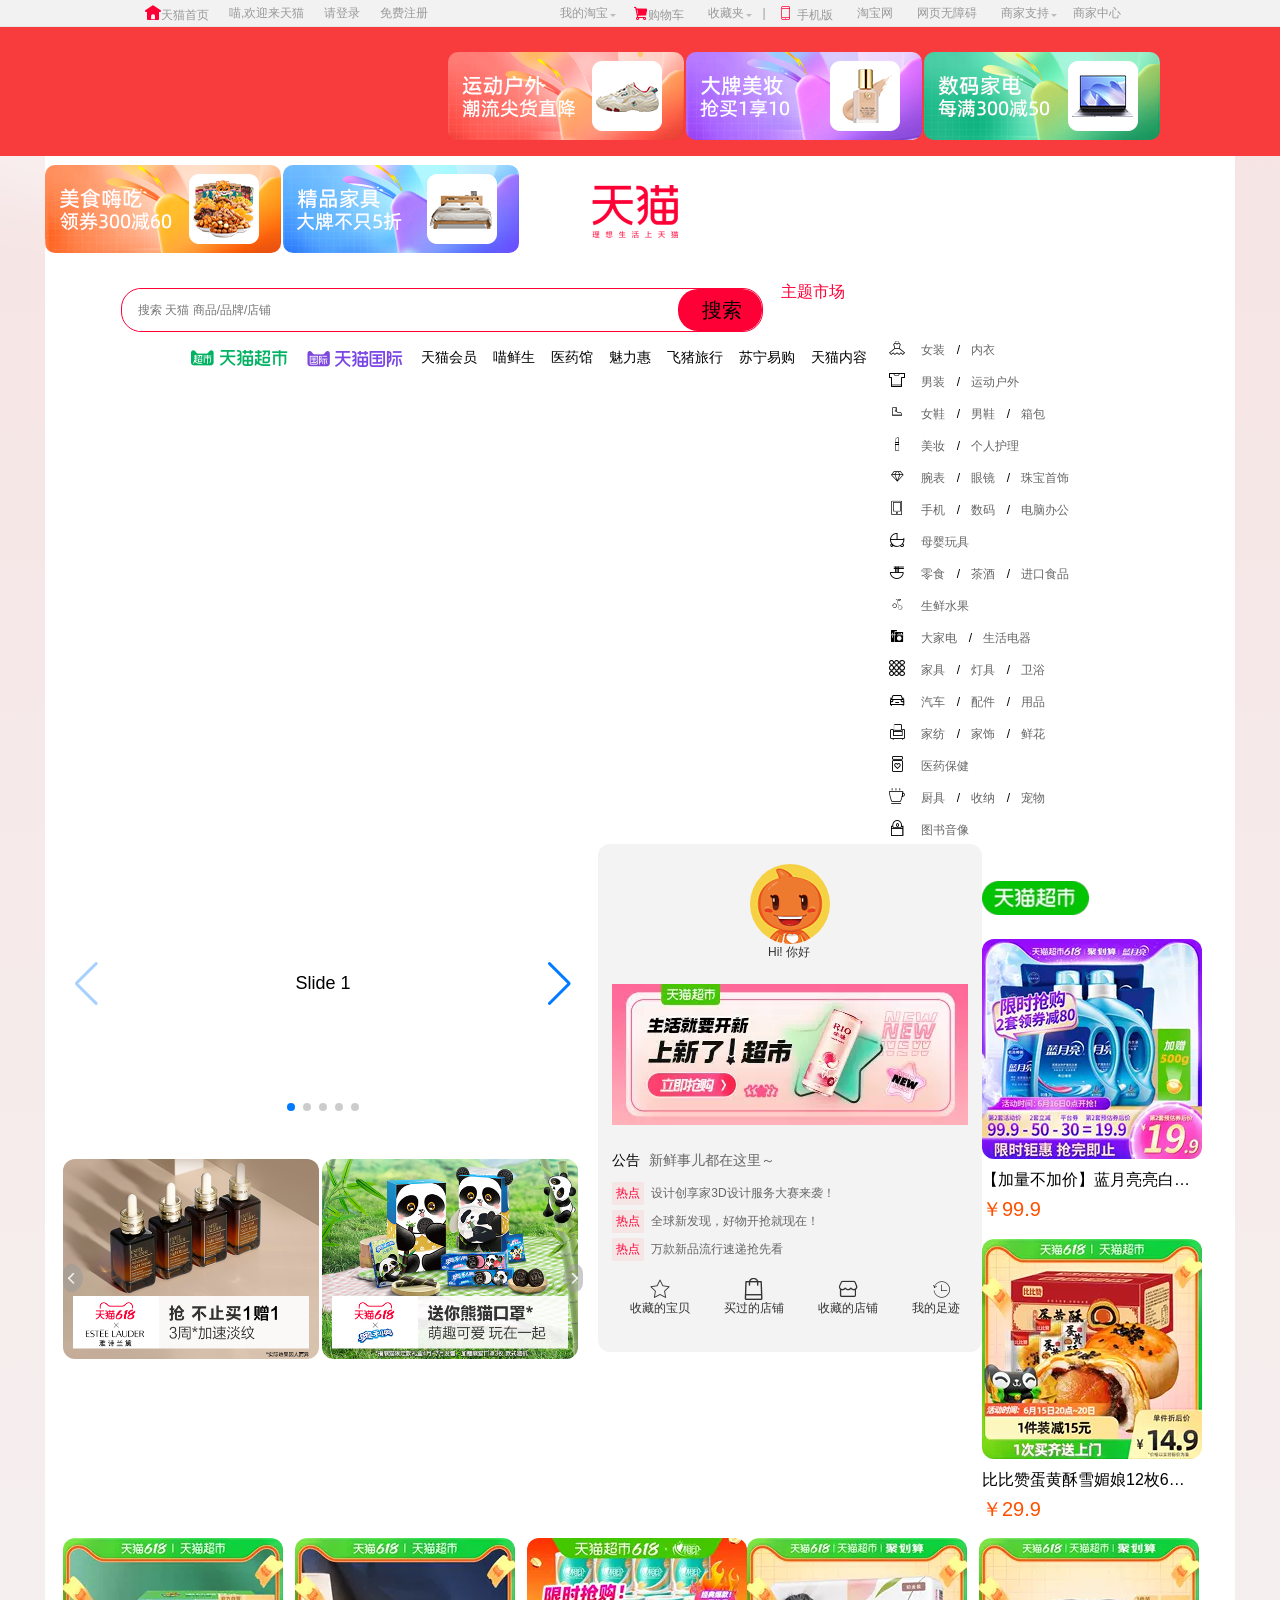
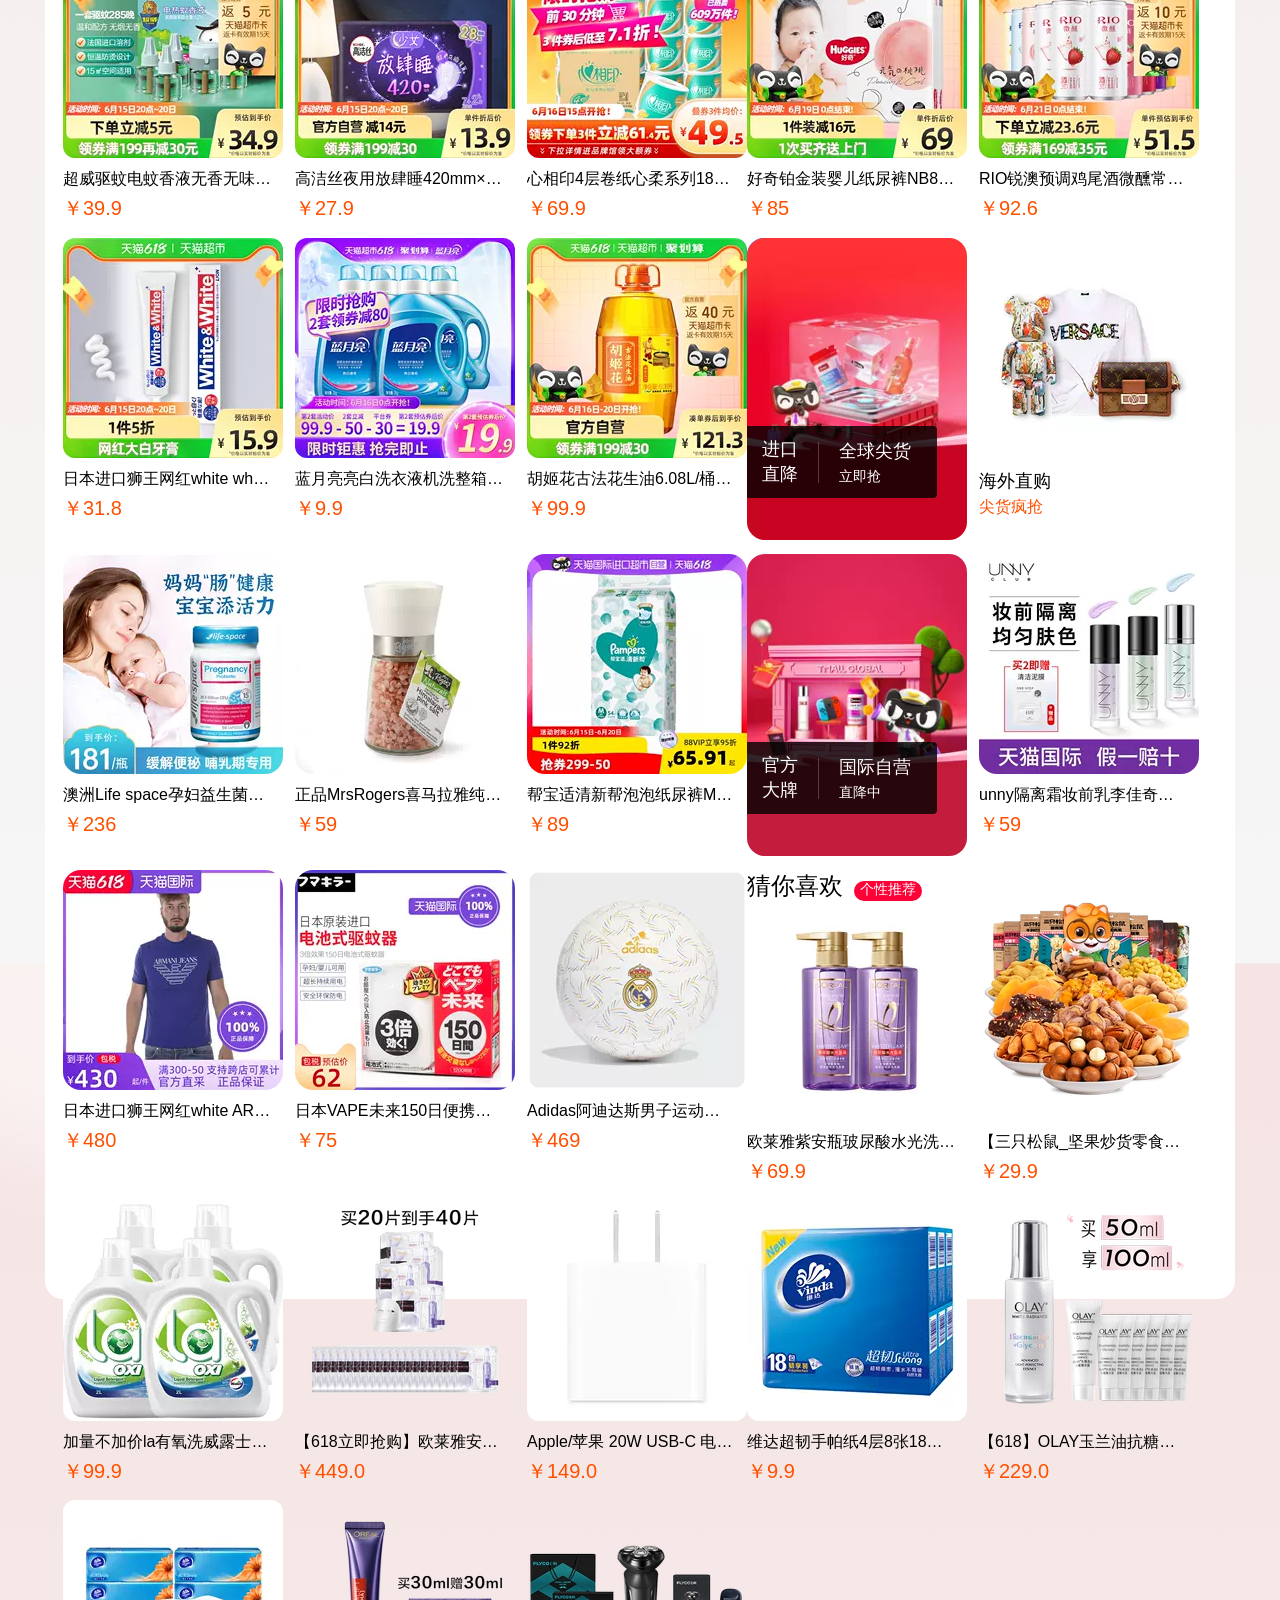
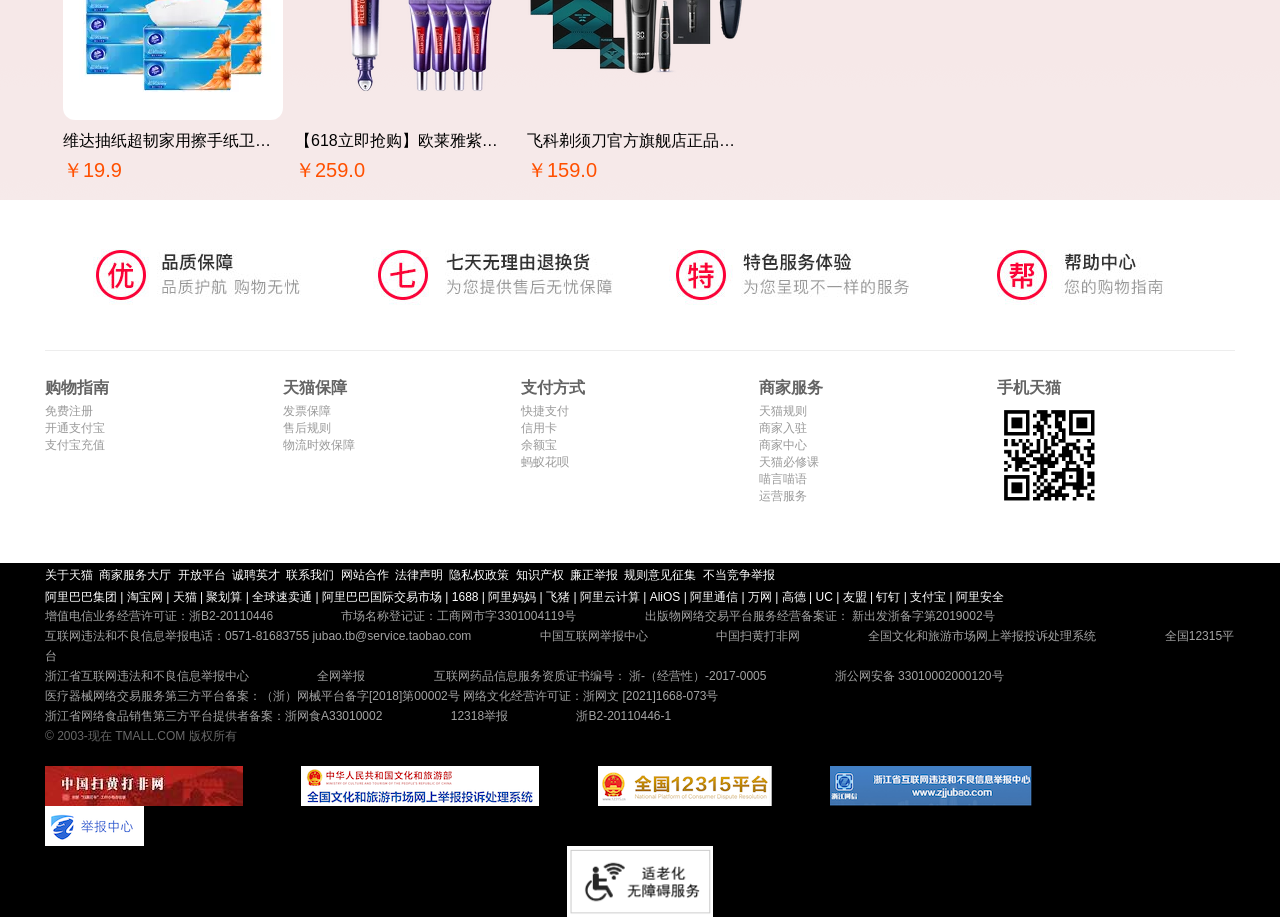
==== src/index.html @ dddafcbf "v1.0.0" ====
<!DOCTYPE html>
<html lang="en">

<head>
    <meta charset="UTF-8" />
    <meta http-equiv="X-UA-Compatible" content="IE=edge" />
    <meta name="viewport" content="width=device-width, initial-scale=1.0" />
    <title>Document</title>
    <link rel="stylesheet" href="./css/reset.css" />
    <link rel="stylesheet" href="./css/index.css" />
    <link rel="stylesheet" href="./css/iconfont.css" />
    <link rel="stylesheet" href="./css/swiper-bundle.min.css" />
</head>

<body class="bcurl">
    <!-- header -->
    <header class="header">
        <div class="container clearfix">
            <ul class="hr-lf">
                <li>
                    <a href="#"><span class="iconfont icon-fangjian"></span>天猫首页</a>
                </li>
                <li>喵,欢迎来天猫</li>
                <li><a href="#">请登录</a></li>
                <li><a href="#">免费注册</a></li>
            </ul>
            <ul class="hr-rg">
                <li class="hrrg1">
                    <a href="#" class="active">
              我的淘宝
              <p class="dropD"></p>
            </a>
                    <div class="mianinfo">
                        <a href="#">已买到的宝贝</a>
                        <a href="#">已卖出的宝贝</a>
                    </div>
                </li>
                <li>
                    <a href="#"><span class="iconfont icon-gouwuche"></span>购物车</a>
                </li>
                <li class="hrrg2">
                    <a href="#" class="active">
              收藏夹
              <p class="dropD"></p>
            </a>
                    <div class="mianinfo">
                        <a href="#">收藏的宝贝</a>
                        <a href="#">收藏的店铺</a>
                    </div>
                </li>
                <li><em>|</em></li>
                <li class="hrrg3">
                    <a href="#"> <span class="iconfont icon-shouji"></span> 手机版 </a>
                    <div class="phoneicon">
                        <i></i>
                        <img src="./img/phone.png" alt="" />
                    </div>
                </li>
                <li><a href="#">淘宝网</a></li>
                <li><a href="#">网页无障碍</a></li>
                <li class="hrrg4">
                    <a href="#" class="active">
              商家支持
              <p class="dropD"></p>
            </a>
                    <div class="shangjfw">
                        <div class="hrrgt">
                            <h3>商家:</h3>
                            <a href="#">商家中心</a>
                            <a href="#" class="clearkj">天猫规则</a>
                            <a href="#">商家入驻</a>
                            <a href="#" class="clearkj">运营服务</a>
                            <a href="#">商家品控</a>
                            <a href="#" class="clearkj">商家工具</a>
                            <a href="#">天猫智库</a>
                            <a href="#" class="clearkj">喵言喵语</a>
                        </div>
                        <div class="hrrgb">
                            <h3>帮助:</h3>
                            <a href="#">商家服务大厅</a>
                            <a href="#">问商友</a>
                        </div>
                    </div>
                </li>
                <li><a href="#">商家中心</a></li>
            </ul>
        </div>
    </header>

    <!-- banner -->
    <div class="banner">
        <div class="container clearfix">
            <div><img src="./img/banner1.png" alt="" /></div>
            <div><img src="./img/banner2.png" alt="" /></div>
            <div><img src="./img/banner3.png" alt="" /></div>
            <div><img src="./img/banner4.png" alt="" /></div>
            <div><img src="./img/banner5.png" alt="" /></div>
        </div>
    </div>

    <!-- search -->
    <div class="search clearfix">
        <img src="./img/logo.png" alt="" />
        <div class="tsrh clearfix">
            <div class="lfsrh">
                <input type="text" placeholder="搜索 天猫 商品/品牌/店铺" />
            </div>
            <div class="rgsrh">搜索</div>
        </div>
    </div>

    <!-- mainNav -->
    <div class="mainnav clearfix">
        <div class="mainnav-lf">主题市场</div>
        <ul class="mainnav-rg">
            <li>
                <a href="#"><img src="./img/mnl1.png" alt="" /></a>
            </li>
            <li>
                <a href="#"><img src="./img/mnl2.png" alt="" /></a>
            </li>
            <li><a href="#">天猫会员</a></li>
            <li><a href="#">喵鲜生</a></li>
            <li><a href="#">医药馆</a></li>
            <li><a href="#">魅力惠</a></li>
            <li><a href="#">飞猪旅行</a></li>
            <li><a href="#">苏宁易购</a></li>
            <li><a href="#">天猫内容</a></li>
        </ul>
    </div>

    <!-- homecontent -->
    <div class="homecontent">
        <ul class="intro clearfix">
            <li>
                <span class="iconfont icon-nvzhuangneiyi"></span>
                <a href="#">女装</a>
                <i>/</i>
                <a href="#">内衣</a>
            </li>
            <li>
                <span class="iconfont icon-nanzhuang"></span>
                <a href="#">男装</a>
                <i>/</i>
                <a href="#">运动户外</a>
            </li>
            <li>
                <span class="iconfont icon-xiezi"></span>
                <a href="#">女鞋</a>
                <i>/</i>
                <a href="#">男鞋</a>
                <i>/</i>
                <a href="#">箱包</a>
            </li>
            <li>
                <span class="iconfont icon-kouhong"></span>
                <a href="#">美妆</a>
                <i>/</i>
                <a href="#">个人护理</a>
            </li>
            <li>
                <span class="iconfont icon-zuanshi_o"></span>
                <a href="#">腕表</a>
                <i>/</i>
                <a href="#">眼镜</a>
                <i>/</i>
                <a href="#">珠宝首饰</a>
            </li>
            <li>
                <span class="iconfont icon-shouji1"></span>
                <a href="#">手机</a>
                <i>/</i>
                <a href="#">数码</a>
                <i>/</i>
                <a href="#">电脑办公</a>
            </li>
            <li>
                <span class="iconfont icon-muying"></span>
                <a href="#">母婴玩具</a>
            </li>
            <li>
                <span class="iconfont icon-miantiaomian"></span>
                <a href="#">零食</a>
                <i>/</i>
                <a href="#">茶酒</a>
                <i>/</i>
                <a href="#">进口食品</a>
            </li>
            <li>
                <span class="iconfont icon-alishangchuan-"></span>
                <a href="#">生鲜水果</a>
            </li>
            <li>
                <span class="iconfont icon-jiadian_fill"></span>
                <a href="#">大家电</a>
                <i>/</i>
                <a href="#">生活电器</a>
            </li>
            <li>
                <span class="iconfont icon-jiajujiancai"></span>
                <a href="#">家具</a>
                <i>/</i>
                <a href="#">灯具</a>
                <i>/</i>
                <a href="#">卫浴</a>
            </li>
            <li>
                <span class="iconfont icon-qiche"></span>
                <a href="#">汽车</a>
                <i>/</i>
                <a href="#">配件</a>
                <i>/</i>
                <a href="#">用品</a>
            </li>
            <li>
                <span class="iconfont icon-jiafangjiashi"></span>
                <a href="#">家纺</a>
                <i>/</i>
                <a href="#">家饰</a>
                <i>/</i>
                <a href="#">鲜花</a>
            </li>
            <li>
                <span class="iconfont icon-yiyaobaojian"></span>
                <a href="#">医药保健</a>
            </li>
            <li>
                <span class="iconfont icon-chabei"></span>
                <a href="#">厨具</a>
                <i>/</i>
                <a href="#">收纳</a>
                <i>/</i>
                <a href="#">宠物</a>
            </li>
            <li>
                <span class="iconfont icon-tushuyinxiang"></span>
                <a href="#">图书音像</a>
            </li>
        </ul>
        <div class="contentcenter">
            <!-- <div class="carousel">
                <img src="./img/carsolus.webp" alt="" />
            </div> -->
            <div class="swiper mySwiper">
                <div class="swiper-wrapper">
                    <div class="swiper-slide">Slide 1</div>
                    <div class="swiper-slide">Slide 2</div>
                    <div class="swiper-slide">Slide 3</div>
                    <div class="swiper-slide">Slide 4</div>
                    <div class="swiper-slide">Slide 5</div>
                </div>
                <div class="swiper-button-next"></div>
                <div class="swiper-button-prev"></div>
                <div class="swiper-pagination"></div>
            </div>

            <div class="carsolus-b">
                <div><img src="./img/carsolus-l.webp" alt="" /></div>
                <img src="./img/carsolus-b1.jpg" alt="" />
                <img src="./img/carsolus-b2.jpg" alt="" />
                <div><img src="./img/carsolus-r.webp" alt="" /></div>
            </div>
        </div>
        <div class="vipcontent">
            <div class="rax-view">
                <img src="./img/touxiang.jpg" alt="" />
                <div><a href="#">Hi! 你好</a></div>
            </div>
            <div class="rex-img">
                <img src="./img/rax-img.webp" alt="" />
            </div>
            <div class="announcement">
                <div class="fir">
                    <span>公告</span>
                    <span>新鲜事儿都在这里～</span>
                </div>
                <div class="sec">
                    <span>热点</span>
                    <span>设计创享家3D设计服务大赛来袭！</span>
                </div>
                <div class="thr">
                    <span>热点</span>
                    <span>全球新发现，好物开抢就现在！</span>
                </div>
                <div class="fur">
                    <span>热点</span>
                    <span>万款新品流行速递抢先看</span>
                </div>
            </div>
            <div class="mytao clearfix">
                <div>
                    <a href="#">
                        <span class="iconfont icon-shoucang"></span>
                        <div>收藏的宝贝</div>
                    </a>
                </div>
                <div>
                    <a href="#">
                        <span class="iconfont icon-handbag"></span>
                        <div>买过的店铺</div>
                    </a>
                </div>
                <div>
                    <a href="#">
                        <span class="iconfont icon-31dianpu"></span>
                        <div>收藏的店铺</div>
                    </a>
                </div>
                <div>
                    <a href="#">
                        <span class="iconfont icon-wodezuji"></span>
                        <div>我的足迹</div>
                    </a>
                </div>
            </div>
        </div>
    </div>

    <!-- blank -->
    <div class="cblank"></div>

    <!-- Tmall supermarket -->
    <div class="tmallsmt">
        <div class="icon1">
            <img src="./img/icon1.webp" alt="" />
        </div>
        <div class="product">
            <img src="./img/smt1.webp" alt="" />
            <p>【加量不加价】蓝月亮亮白洗衣液薰衣草家用6.5kg促销留香官方</p>
            <div>￥99.9</div>
        </div>
        <div class="product">
            <img src="./img/smt2.webp" alt="" />
            <p>比比赞蛋黄酥雪媚娘12枚600g营养早餐代餐休闲零食品网红小吃糕点</p>
            <div>￥29.9</div>
        </div>
        <div class="product">
            <img src="./img/smt3.webp" alt="" />
            <p>超威驱蚊电蚊香液无香无味5瓶1器285晚家庭家用灭蚊插电蚊香</p>
            <div>￥39.9</div>
        </div>
        <div class="product">
            <img src="./img/smt4.webp" alt="" />
            <p>高洁丝夜用放肆睡420mm×9片丝薄棉柔超长款防侧漏卫生巾姨妈巾</p>
            <div>￥27.9</div>
        </div>
        <div class="product">
            <img src="./img/smt5.webp" alt="" />
            <p>心相印4层卷纸心柔系列180克27卷家用纸巾卫生纸厕纸畅销爆款箱装</p>
            <div>￥69.9</div>
        </div>
        <div class="product">
            <img src="./img/smt6.webp" alt="" />
            <p>好奇铂金装婴儿纸尿裤NB84超薄裸感透气新生儿宝宝儿童尿不湿尿片</p>
            <div>￥85</div>
        </div>
        <div class="product">
            <img src="./img/smt7.webp" alt="" />
            <p>RIO锐澳预调鸡尾酒微醺常规系列张子枫同款330ml*10果酒洋酒</p>
            <div>￥92.6</div>
        </div>
        <div class="product">
            <img src="./img/smt8.webp" alt="" />
            <p>日本进口狮王网红white white美白牙膏大白防蛀清新去渍150g×1支</p>
            <div>￥31.8</div>
        </div>
        <div class="product">
            <img src="./img/smt9.webp" alt="" />
            <p>蓝月亮亮白洗衣液机洗整箱批促销组合装6kg自然清香家用持久护理</p>
            <div>￥9.9</div>
        </div>
        <div class="product">
            <img src="./img/smt10.webp" alt="" />
            <p>胡姬花古法花生油6.08L/桶 食用油 传统工艺 压榨 家用大桶装</p>
            <div>￥99.9</div>
        </div>
    </div>

    <!-- Tmall Global -->
    <div class="tmallgl">
        <div class="icon1">
            <img src="./img/icon2.webp" alt="" />
        </div>
        <div class="product">
            <img src="./img/tmgj1.webp" alt="" class="qtu" />
            <div class="biaoq">
                <p class="jinkzj">进口直降</p>
                <p class="zhix">|</p>
                <div>
                    <p class="jianh">全球尖货</p>
                    <p class="lijq">立即抢</p>
                </div>
            </div>
        </div>
        <div class="product">
            <img src="./img/tmgj2.webp" alt="" />
            <p class="haiwzg">海外直购</p>
            <div class="jianhfq">尖货疯抢</div>
        </div>
        <div class="product">
            <img src="./img/tmgj3.webp" alt="" />
            <p>澳洲Life space孕妇益生菌孕期哺乳期妈妈产后调理肠道肠胃益倍适</p>
            <div>￥236</div>
        </div>
        <div class="product">
            <img src="./img/tmgj4.webp" alt="" />
            <p>正品MrsRogers喜马拉雅纯天然岩盐 粗粉盐食用玫瑰盐 200g研磨版</p>
            <div>￥59</div>
        </div>
        <div class="product">
            <img src="./img/tmgj5.webp" alt="" />
            <p>帮宝适清新帮泡泡纸尿裤M54超薄透气婴儿尿不湿宝宝日本正品干爽</p>
            <div>￥89</div>
        </div>
        <div class="product">
            <img src="./img/tmgj6.webp" alt="" class="qtu" />
            <div class="biaoq">
                <p class="jinkzj">官方大牌</p>
                <p class="zhix">|</p>
                <div>
                    <p class="jianh">国际自营</p>
                    <p class="lijq">直降中</p>
                </div>
            </div>
        </div>
        <div class="product">
            <img src="./img/tmgj7.webp" alt="" />
            <p>unny隔离霜妆前乳李佳奇推荐提亮肤色隐毛孔防晒遮瑕女官方旗舰店*10果酒洋酒</p>
            <div>￥59</div>
        </div>
        <div class="product">
            <img src="./img/tmgj8.webp" alt="" />
            <p>日本进口狮王网红white ARMANI JEANS阿玛尼男士品牌黑色圆领精品短袖T恤 6Y6T156J00Z</p>
            <div>￥480</div>
        </div>
        <div class="product">
            <img src="./img/tmgj9.webp" alt="" />
            <p>日本VAPE未来150日便携电池驱蚊器 室内防蚊灭蚊家用孕妇安全无味</p>
            <div>￥75</div>
        </div>
        <div class="product">
            <img src="./img/tmgj10.webp" alt="" />
            <p>Adidas阿迪达斯男子运动足球耐磨5号球彩点机缝TPU美国直邮DY2568</p>
            <div>￥469</div>
        </div>
    </div>

    <!-- you may also like -->
    <div class="guessuk">
        <div class="icon1">
            <h3>猜你喜欢</h3>
            <div>个性推荐</div>
        </div>
        <div class="product">
            <img src="./img/guessu1.webp" alt="" />
            <p>欧莱雅紫安瓶玻尿酸水光洗发水蓬松长效清爽水润洗发露洗护套装</p>
            <div>￥69.9</div>
        </div>
        <div class="product">
            <img src="./img/guessu2.webp" alt="" />
            <p>【三只松鼠_坚果炒货零食大礼包】零食小吃休闲食品夜宵充饥宿舍</p>
            <div>￥29.9</div>
        </div>
        <div class="product">
            <img src="./img/guessu3.webp" alt="" />
            <p>加量不加价la有氧洗威露士除菌洗衣液6L除螨99%松木原味随机发</p>
            <div>￥99.9</div>
        </div>
        <div class="product">
            <img src="./img/guessu4.webp" alt="" />
            <p>【618立即抢购】欧莱雅安瓶面膜玻尿酸精华补水保湿紧致舒缓淡纹</p>
            <div>￥449.0</div>
        </div>
        <div class="product">
            <img src="./img/guessu5.webp" alt="" />
            <p>Apple/苹果 20W USB-C 电源适配器</p>
            <div>￥149.0</div>
        </div>
        <div class="product">
            <img src="./img/guessu6.webp" alt="" />
            <p>维达超韧手帕纸4层8张18包小包餐巾纸卫生纸巾面巾纸抽纸新旧交替</p>
            <div>￥9.9</div>
        </div>
        <div class="product">
            <img src="./img/guessu7.webp" alt="" />
            <p>【618】OLAY玉兰油抗糖小白瓶烟酰胺光感美白提亮补水保湿精华液</p>
            <div>￥229.0</div>
        </div>
        <div class="product">
            <img src="./img/guessu8.webp" alt="" />
            <p>维达抽纸超韧家用擦手纸卫生纸巾3层100抽10包面巾纸实惠餐巾纸i2</p>
            <div>￥19.9</div>
        </div>
        <div class="product">
            <img src="./img/guessu9.webp" alt="" />
            <p>【618立即抢购】欧莱雅紫熨斗眼霜眼部护肤品补水保湿淡纹抗皱</p>
            <div>￥259.0</div>
        </div>
        <div class="product">
            <img src="./img/guessu10.webp" alt="" />
            <p>飞科剃须刀官方旗舰店正品刮胡刀电动男士胡须刀充电式父亲节礼物</p>
            <div>￥159.0</div>
        </div>
    </div>

    <!-- footer -->
    <div class="service">
        <div class="serverfir">
            <div class="footcontainer">
                <a href="#"></a>
                <a href="#"></a>
                <a href="#"></a>
                <a href="#"></a>
            </div>
        </div>
        <div class="serversec">
            <dl>
                <dt>购物指南</dt>
                <dd><a href="#" target="_blank">免费注册</a></dd>
                <dd><a href="#" target="_blank">开通支付宝</a></dd>
                <dd><a href="#" target="_blank">支付宝充值</a></dd>
            </dl>
            <dl>
                <dt>天猫保障</dt>
                <dd><a href="#" target="_blank">发票保障</a></dd>
                <dd><a href="#" target="_blank">售后规则</a></dd>
                <dd><a href="#" target="_blank">物流时效保障</a></dd>
            </dl>
            <dl>
                <dt>支付方式</dt>
                <dd><a href="#" target="_blank">快捷支付</a></dd>
                <dd><a href="#" target="_blank">信用卡</a></dd>
                <dd><a href="#" target="_blank">余额宝</a></dd>
                <dd><a href="#" target="_blank">蚂蚁花呗</a></dd>
            </dl>
            <dl>
                <dt>商家服务</dt>
                <dd><a href="#" target="_blank">天猫规则</a></dd>
                <dd><a href="#" target="_blank">商家入驻</a></dd>
                <dd><a href="#" target="_blank">商家中心</a></dd>
                <dd><a href="#" target="_blank">天猫必修课</a></dd>
                <dd><a href="#" target="_blank">喵言喵语</a></dd>
                <dd><a href="#" target="_blank">运营服务</a></dd>
            </dl>
            <dl>
                <dt>手机天猫</dt>
                <dd><img src="./img/erwm.png" alt="" /></dd>
            </dl>
        </div>
    </div>

    <!-- info -->
    <div class="info">
        <div class="info1">
            <a href="#" target="_blank">关于天猫</a>
            <a href="#" target="_blank">商家服务大厅</a>
            <a href="#" target="_blank">开放平台</a>
            <a href="#" target="_blank">诚聘英才</a>
            <a href="#" target="_blank">联系我们</a>
            <a href="#" target="_blank">网站合作</a>
            <a href="#" target="_blank">法律声明</a>
            <a href="#" target="_blank">隐私权政策</a>
            <a href="#" target="_blank">知识产权</a>
            <a href="#" target="_blank">廉正举报</a>
            <a href="#" target="_blank">规则意见征集</a>
            <a href="#" target="_blank">不当竞争举报</a>
        </div>

        <div class="info2">
            <a href="#" target="_blank">阿里巴巴集团 |</a>
            <a href="#" target="_blank">淘宝网 |</a>
            <a href="#" target="_blank">天猫 |</a>
            <a href="#" target="_blank">聚划算 |</a>
            <a href="#" target="_blank">全球速卖通 |</a>
            <a href="#" target="_blank">阿里巴巴国际交易市场 |</a>
            <a href="#" target="_blank">1688 |</a>
            <a href="#" target="_blank">阿里妈妈 |</a>
            <a href="#" target="_blank">飞猪 |</a>
            <a href="#" target="_blank">阿里云计算 |</a>
            <a href="#" target="_blank">AliOS |</a>
            <a href="#" target="_blank">阿里通信 |</a>
            <a href="#" target="_blank">万网 |</a>
            <a href="#" target="_blank">高德 |</a>
            <a href="#" target="_blank">UC |</a>
            <a href="#" target="_blank">友盟 |</a>
            <a href="#" target="_blank">钉钉 |</a>
            <a href="#" target="_blank">支付宝 |</a>
            <a href="#" target="_blank">阿里安全</a>
        </div>

        <div class="info3">
            <a href="#">增值电信业务经营许可证：浙B2-20110446</a>
            <span>市场名称登记证：工商网市字3301004119号</span>
            <span>出版物网络交易平台服务经营备案证： 新出发浙备字第2019002号</span>
        </div>

        <div class="info4">
            <span>互联网违法和不良信息举报电话：0571-81683755 jubao.tb@service.taobao.com</span>
            <a href="//www.12377.cn/">中国互联网举报中心</a>
            <a href="https://www.shdf.gov.cn/">中国扫黄打非网</a>
            <a href="https://jbts.mct.gov.cn/">全国文化和旅游市场网上举报投诉处理系统</a>
            <a href="https://www.12315.cn/">全国12315平台</a>
        </div>

        <div class="info5">
            <a href="http://www.zjjubao.com/">浙江省互联网违法和不良信息举报中心</a>
            <a href="https://jubao.taobao.com/">全网举报</a>
            <span>互联网药品信息服务资质证书编号：</span>
            <a href="//img.alicdn.com/imgextra/i4/O1CN01JRPjPQ1hiwZHJQzle_!!6000000004312-2-tps-1792-1260.png">
          浙-（经营性）-2017-0005
        </a>
            <a href="#" target="_blank">浙公网安备 33010002000120号</a>
        </div>

        <div class="info6">
            <span>医疗器械网络交易服务第三方平台备案：（浙）网械平台备字[2018]第00002号</span>
            <span>网络文化经营许可证：浙网文 [2021]1668-073号</span>
        </div>

        <div class="info7">
            <span>浙江省网络食品销售第三方平台提供者备案：浙网食A33010002</span>
            <a href="https://jbts.mct.gov.cn/">12318举报</a>
            <a href="http://beian.miit.gov.cn/">浙B2-20110446-1</a>
        </div>

        <div class="info8">
            <b>© 2003-现在 TMALL.COM 版权所有</b>
        </div>

        <div class="info9">
            <a href="#"><img src="./img/foot1.jpg" alt="" /></a>
            <a href="#"><img src="./img/foot2.png" alt="" /></a>
            <a href="#"><img src="./img/foot3.png" alt="" /></a>
            <a href="#"><img src="./img/foot4.png" alt="" /></a>
            <a href="#"><img src="./img/foot5.png" alt="" /></a>
            <br />
            <a href="#">
                <img src="./img/foot6.png" alt="" />
            </a>
        </div>
    </div>

    <script src="./js/swiper-bundle.min.js"></script>

    <script>
        var swiper = new Swiper('.mySwiper', {
            cssMode: true,
            navigation: {
                nextEl: '.swiper-button-next',
                prevEl: '.swiper-button-prev'
            },
            pagination: {
                el: '.swiper-pagination'
            },
            mousewheel: true,
            keyboard: true
        });
    </script>
</body>

</html>
---- src/css/index.css ----
html,
body {
  position: relative;
  height: 100%;
}
body {
  background: #eee;
  font-size: 14px;
  color: #000;
  margin: 0;
  padding: 0;
  font-size: 12px;
  font-family: 'Microsoft YaHei', tahoma, arial, 'Hiragino Sans GB', '\5b8b\4f53', sans-serif;
  text-decoration: none;
}
a {
  color: #999;
}
a:hover {
  color: #ff0036;
  text-decoration: underline;
}
.bcurl {
  background: 0 0 repeat-y url(../img/bcurl.png);
  background-size: cover;
}
.header {
  min-width: 990px;
  width: auto;
  height: 26px;
  background: #f2f2f2;
  border-bottom: 1px solid #e5e5e5;
}
.header .container {
  width: 990px;
  height: 26px;
  margin: 0 auto;
}
.header .container .hr-lf {
  float: left;
}
.header .container .hr-lf li {
  color: #999;
  font-size: 12px;
  line-height: 26px;
  padding-right: 20px;
  font-family: 'Microsoft YaHei', tahoma, arial, 'Hiragino Sans GB', '\5b8b\4f53', sans-serif;
  float: left;
}
.header .container .hr-lf li a {
  padding: 0 !important;
}
.header .container .hr-lf li a .icon-fangjian {
  color: #ff0036;
}
.header .container .hr-rg {
  float: right;
}
.header .container .hr-rg li {
  float: left;
  height: 26px;
}
.header .container .hr-rg li > a {
  display: inline-block;
  height: 26px;
  line-height: 26px;
  position: relative;
  padding: 0px 14px 0 10px;
}
.header .container .hr-rg li > a .icon-gouwuche,
.header .container .hr-rg li > a .icon-shouji {
  color: #ff0036;
}
.header .container .hr-rg li .active {
  display: inline-block;
  height: 26px;
  line-height: 26px;
  position: relative;
  padding: 0px 14px 0 10px;
}
.header .container .hr-rg li .active:hover {
  background-color: #fff;
}
.header .container .hr-rg li .active .dropD {
  position: absolute;
  right: 6px;
  top: 14px;
  width: 0;
  height: 0;
  border-width: 3px;
  border-style: solid dashed dashed;
  border-color: #bbb transparent transparent;
}
.header .container .hr-rg li .active:hover .dropD {
  transform: rotateX(180deg);
  position: absolute;
  right: 6px;
  top: 7px;
}
.header .container .hr-rg li em {
  float: left;
  color: #999;
  height: 27px;
  line-height: 27px;
  margin: 0 2px 0 5px;
}
.header .container .hr-rg .hrrg1,
.header .container .hr-rg .hrrg2 {
  position: relative;
}
.header .container .hr-rg .hrrg1 .mianinfo,
.header .container .hr-rg .hrrg2 .mianinfo {
  display: none;
  position: absolute;
  left: 0;
  top: 27px;
  width: 74px;
  background-color: #fff;
  padding: 8px 10px;
  border: 1px solid #eee;
  border-width: 0 1px 1px;
}
.header .container .hr-rg .hrrg1 .mianinfo a,
.header .container .hr-rg .hrrg2 .mianinfo a {
  display: block;
  line-height: 20px;
  color: #666;
  padding: 0;
}
.header .container .hr-rg .hrrg1 .mianinfo a:hover,
.header .container .hr-rg .hrrg2 .mianinfo a:hover {
  color: #ff0036;
  text-decoration: underline;
}
.header .container .hr-rg .hrrg1:hover .mianinfo,
.header .container .hr-rg .hrrg2:hover .mianinfo {
  display: block;
}
.header .container .hr-rg .hrrg3 {
  position: relative;
}
.header .container .hr-rg .hrrg3 .phoneicon {
  display: none;
  background-color: #fff;
}
.header .container .hr-rg .hrrg3 .phoneicon i {
  position: absolute;
  top: 8px;
  left: 34px;
  display: block;
  width: 0px;
  height: 6px;
  border: 6px solid;
  border-color: transparent transparent #fff;
}
.header .container .hr-rg .hrrg3 .phoneicon img {
  position: absolute;
  top: 27px;
  left: -52px;
  display: inline-block;
  width: 187px;
  background-color: #fff;
}
.header .container .hr-rg .hrrg3:hover .phoneicon {
  display: block;
}
.header .container .hr-rg .hrrg4 {
  position: relative;
}
.header .container .hr-rg .hrrg4 .shangjfw {
  display: none;
  position: absolute;
  top: 32px;
  left: -72px;
  width: 122px;
  margin-top: -5px;
  padding: 8px 10px;
  background: #fff;
  border: solid #eee;
  border-width: 0 1px 1px;
}
.header .container .hr-rg .hrrg4 .shangjfw .hrrgt {
  padding: 5px 0;
  line-height: 1.4;
  border-bottom: 1px dotted #827777;
}
.header .container .hr-rg .hrrg4 .shangjfw .hrrgt h3 {
  color: #666;
  font-weight: bold;
  font-size: 12px;
}
.header .container .hr-rg .hrrg4 .shangjfw .hrrgt a {
  display: inline-block;
  width: 48px;
  height: 22px;
  line-height: 22px;
  margin-right: 20px;
  color: #666;
}
.header .container .hr-rg .hrrg4 .shangjfw .hrrgt a:hover {
  color: #ff0036;
}
.header .container .hr-rg .hrrg4 .shangjfw .hrrgt .clearkj {
  margin-right: 0px;
}
.header .container .hr-rg .hrrg4 .shangjfw .hrrgt .clearkj:hover {
  color: #ff0036;
}
.header .container .hr-rg .hrrg4 .shangjfw .hrrgb {
  padding: 5px 0;
  line-height: 1.4;
  border-bottom: 1px dotted #827777;
}
.header .container .hr-rg .hrrg4 .shangjfw .hrrgb h3 {
  color: #666;
  font-weight: bold;
  font-size: 12px;
}
.header .container .hr-rg .hrrg4 .shangjfw .hrrgb a {
  display: inline-block;
  width: 80px;
  height: 22px;
  line-height: 22px;
  margin-right: 20px;
  color: #666;
}
.header .container .hr-rg .hrrg4 .shangjfw .hrrgb a:hover {
  color: #ff0036;
}
.header .container .hr-rg .hrrg4:hover .shangjfw {
  display: block;
}
.banner {
  height: 129px;
  margin: 0px auto;
  background-color: #f83c3d;
}
.banner .container {
  width: 1190px;
  height: 127px;
  margin: 0 auto;
}
.banner .container div {
  float: left;
  margin-top: 25px;
  margin-right: 2px;
}
.banner .container div:last-child {
  margin-right: 0;
}
.banner .container div img {
  width: 236px;
  height: 88px;
  border-radius: 10px;
}
.search {
  width: 1190px;
  height: 111px;
  margin: 0 auto;
  background-color: #fff;
}
.search img {
  float: left;
  width: 87px;
  height: 53px;
  margin-top: 29px;
  margin-left: 73px;
}
.search .tsrh {
  float: left;
  width: 640px;
  height: 42px;
  margin-top: 34.5px;
  margin-left: 76px;
  border-radius: 20px;
  border: 1px solid #ff0036;
}
.search .tsrh .lfsrh {
  float: left;
  width: 540px;
  height: 42px;
  padding-left: 16px;
}
.search .tsrh .lfsrh input {
  display: block;
  width: 540px;
  height: 42px;
  font-size: 12px;
  line-height: 42px;
  border: none;
  outline: none;
}
.search .tsrh .rgsrh {
  float: left;
  width: 60px;
  height: 42px;
  font-size: 20px;
  background-color: #ff0036;
  border-radius: 20px;
  padding-left: 24px;
  line-height: 42px;
}
.mainnav {
  width: 1190px;
  height: 43px;
  margin: 0 auto;
  background-color: #fff;
}
.mainnav .mainnav-lf {
  width: 65.25px;
  height: 24px;
  float: left;
  margin: 15px 0 0 18px;
  font-size: 16px;
  color: #fe0137;
}
.mainnav .mainnav-rg {
  float: left;
  height: 35px;
  margin-left: 144px;
  margin-top: 8px;
}
.mainnav .mainnav-rg li {
  float: left;
}
.mainnav .mainnav-rg li a {
  color: #000;
  font-size: 14px;
  line-height: 35px;
  margin-right: 16px;
  font-family: tahoma, arial, 'Hiragino Sans GB', '\5b8b\4f53', sans-serif;
}
.mainnav .mainnav-rg li a img {
  margin-top: 1px;
  width: 100px;
  height: 30px;
}
.homecontent {
  box-sizing: border-box;
  width: 1190px;
  height: 533px;
  background-color: #fff;
  margin: 0 auto;
  padding: 14px 24px 8px 18px;
}
.homecontent .intro {
  float: left;
}
.homecontent .intro li {
  width: 212px;
  height: 32px;
  line-height: 32px;
}
.homecontent .intro li .icon-nvzhuangneiyi,
.homecontent .intro li .icon-nanzhuang,
.homecontent .intro li .icon-xiezi,
.homecontent .intro li .icon-kouhong,
.homecontent .intro li .icon-zuanshi_o,
.homecontent .intro li .icon-shouji1,
.homecontent .intro li .icon-muying,
.homecontent .intro li .icon-miantiaomian,
.homecontent .intro li .icon-alishangchuan-,
.homecontent .intro li .icon-jiadian_fill,
.homecontent .intro li .icon-jiajujiancai,
.homecontent .intro li .icon-qiche,
.homecontent .intro li .icon-jiafangjiashi,
.homecontent .intro li .icon-yiyaobaojian,
.homecontent .intro li .icon-chabei,
.homecontent .intro li .icon-tushuyinxiang {
  color: #000;
  margin: 0 13px 0 6px;
}
.homecontent .intro li a {
  width: 28px;
  height: 19.2px;
  font-size: 14px;
  color: #666;
  font: 12px/1.5 tahoma, arial, 'Hiragino Sans GB', '\5b8b\4f53', sans-serif;
}
.homecontent .intro li i {
  font-size: 12px;
  padding: 0 8px;
}
.homecontent .contentcenter {
  float: left;
  width: 520px;
  height: 519px;
  background-color: #fff;
}
.homecontent .contentcenter .swiper {
  width: 520px;
  height: 280px;
}
.homecontent .contentcenter .swiper .swiper-slide {
  text-align: center;
  font-size: 18px;
  background: #fff;
  /* Center slide text vertically */
  display: -webkit-box;
  display: -ms-flexbox;
  display: -webkit-flex;
  display: flex;
  -webkit-box-pack: center;
  -ms-flex-pack: center;
  -webkit-justify-content: center;
  justify-content: center;
  -webkit-box-align: center;
  -ms-flex-align: center;
  -webkit-align-items: center;
  align-items: center;
}
.homecontent .contentcenter .swiper .swiper-slide img {
  display: block;
  width: 520px;
  height: 280px;
  object-fit: cover;
}
.homecontent .contentcenter .carsolus-b {
  width: 520px;
  height: 235px;
  box-sizing: border-box;
  padding-top: 35px;
  position: relative;
}
.homecontent .contentcenter .carsolus-b div > img {
  width: 20px;
  height: 30px;
}
.homecontent .contentcenter .carsolus-b div:nth-child(1) {
  position: absolute;
  top: 139px;
  left: 0;
}
.homecontent .contentcenter .carsolus-b div:nth-child(4) {
  position: absolute;
  top: 139px;
  right: 0;
}
.homecontent .contentcenter .carsolus-b img {
  width: 256px;
  height: 200px;
  border-radius: 12px;
}
.homecontent .vipcontent {
  float: left;
  width: 384px;
  height: 508px;
  border-radius: 12px;
  background-color: #f3f3f3;
  margin-left: 15px;
}
.homecontent .vipcontent .rax-view {
  height: 126px;
}
.homecontent .vipcontent .rax-view img {
  margin-top: 20px;
  margin-left: 152px;
  width: 80px;
  height: 80px;
  border-radius: 50%;
}
.homecontent .vipcontent .rax-view > div > a {
  color: #333;
  font-size: 12px;
  margin-left: 170px;
}
.homecontent .vipcontent .rex-img {
  width: 384px;
  height: 155px;
}
.homecontent .vipcontent .rex-img img {
  width: 356px;
  height: 141px;
  margin: 14px 14px 0;
}
.homecontent .vipcontent .announcement {
  width: 370px;
  height: 106px;
  margin: 27px 0 0 14px;
}
.homecontent .vipcontent .announcement .fir span:nth-child(1) {
  display: inline-block;
  color: #000;
  font-size: 14px;
  margin-right: 6px;
}
.homecontent .vipcontent .announcement .fir span:nth-child(2) {
  display: inline-block;
  color: #666;
  font-size: 14px;
  margin-bottom: 12px;
}
.homecontent .vipcontent .announcement .sec span:nth-child(1),
.homecontent .vipcontent .announcement .thr span:nth-child(1),
.homecontent .vipcontent .announcement .fur span:nth-child(1) {
  display: inline-block;
  font-size: 12px;
  padding: 3px 4px;
  border-radius: 2px;
  margin-right: 4px;
  background-color: rgba(255, 174, 174, 0.2);
  color: #fe0137;
}
.homecontent .vipcontent .announcement .sec span:nth-child(2),
.homecontent .vipcontent .announcement .thr span:nth-child(2),
.homecontent .vipcontent .announcement .fur span:nth-child(2) {
  display: inline-block;
  color: #666;
  font-size: 12px;
  margin-bottom: 8px;
}
.homecontent .vipcontent .mytao {
  width: 384px;
  height: 51px;
  margin: 20px 23px 0 32px;
  overflow: hidden;
  color: #333;
}
.homecontent .vipcontent .mytao div {
  float: left;
  width: 60px;
  height: 51px;
  margin-right: 34px;
}
.homecontent .vipcontent .mytao div a span {
  width: 22px;
  height: 21.6px;
  color: #333;
  font-size: 22px;
  margin-left: 19px;
}
.homecontent .vipcontent .mytao div a div {
  width: 60px;
  height: 18px;
  color: #333;
  font-size: 12px;
}
.homecontent .vipcontent .mytao div a div:hover {
  text-decoration: underline;
}
.cblank {
  width: 1190px;
  height: 20px;
  margin: 0 auto;
  background-color: #fff;
}
.tmallsmt {
  width: 1190px;
  height: 664.4px;
  box-sizing: border-box;
  background-color: #fff;
  margin: 0 auto;
  padding: 18px 0 0 18px;
}
.tmallsmt .icon1 {
  height: 38.4px;
  margin-bottom: 20px;
}
.tmallsmt .icon1 img {
  width: 107px;
  height: 34px;
}
.tmallsmt .product {
  width: 220px;
  height: 286.4px;
  margin-right: 12px;
  margin-bottom: 13px;
  float: left;
}
.tmallsmt .product:nth-child(6),
.tmallsmt .product:nth-child(11) {
  margin-right: 0;
}
.tmallsmt .product img {
  width: 220px;
  height: 220px;
  border-radius: 12px;
}
.tmallsmt .product p {
  height: 22px;
  width: 208px;
  margin-top: 11px;
  font-weight: 500;
  font-size: 16px;
  color: #000;
  font-family: tahoma, arial, 'Hiragino Sans GB', '\5b8b\4f53', sans-serif;
  white-space: nowrap;
  overflow: hidden;
  text-overflow: ellipsis;
}
.tmallsmt .product div {
  height: 24px;
  color: #ff5000;
  margin-top: 5px;
  font-size: 20px;
  line-height: 24px;
  font-family: tahoma, arial, 'Hiragino Sans GB', '\5b8b\4f53', sans-serif;
}
.tmallgl {
  width: 1190px;
  height: 707.4px;
  box-sizing: border-box;
  background-color: #fff;
  margin: 0 auto;
  padding: 18px 0 0 18px;
}
.tmallgl .icon1 {
  height: 38.4px;
  margin-bottom: 20px;
}
.tmallgl .icon1 img {
  width: 107px;
  height: 34px;
}
.tmallgl .product {
  width: 220px;
  height: 286.4px;
  margin-right: 12px;
  margin-bottom: 30px;
  float: left;
  position: relative;
}
.tmallgl .product:nth-child(6),
.tmallgl .product:nth-child(11) {
  margin-right: 0;
}
.tmallgl .product .biaoq {
  width: 190px;
  height: 72px;
  background-color: rgba(0, 0, 0, 0.8);
  border-radius: 0 4px 4px 0;
  position: absolute;
  bottom: 26px;
  left: 0;
}
.tmallgl .product .biaoq .jinkzj {
  float: left;
  width: 36px;
  height: 50px;
  margin-left: 15px;
  color: #fff;
  font-size: 18px;
  line-height: 25px;
  white-space: normal;
}
.tmallgl .product .biaoq .zhix {
  float: left;
  margin: 16px 20px 0;
  height: 41px;
  width: 1px;
  background-color: hsla(0, 0%, 59.2%, 0.4);
}
.tmallgl .product .biaoq div {
  float: left;
  width: 72px;
  height: 72px;
  margin: 0;
}
.tmallgl .product .biaoq div .jianh {
  color: #fff;
  width: 72px;
  height: 25px;
  font-size: 18px;
  margin-top: 13px;
}
.tmallgl .product .biaoq div .lijq {
  color: #fff;
  width: 56px;
  height: 20px;
  font-size: 14px;
  margin: 0;
}
.tmallgl .product img {
  width: 220px;
  height: 220px;
  border-radius: 18px;
  background-color: rgba(0, 0, 0, 0.02);
}
.tmallgl .product .qtu {
  width: 220px;
  height: 302px;
}
.tmallgl .product p {
  height: 22px;
  width: 208px;
  margin-top: 11px;
  font-weight: 500;
  font-size: 16px;
  color: #000;
  font-family: tahoma, arial, 'Hiragino Sans GB', '\5b8b\4f53', sans-serif;
  white-space: nowrap;
  overflow: hidden;
  text-overflow: ellipsis;
}
.tmallgl .product .haiwzg {
  font-size: 18px;
}
.tmallgl .product .jianhfq {
  font-size: 16px;
  margin-top: 4px;
}
.tmallgl .product div {
  height: 24px;
  color: #ff5000;
  margin-top: 5px;
  font-size: 20px;
  line-height: 24px;
  font-family: tahoma, arial, 'Hiragino Sans GB', '\5b8b\4f53', sans-serif;
}
.guessuk {
  width: 1190px;
  height: 664.4px;
  box-sizing: border-box;
  border-radius: 0 0 18px 18px;
  background-color: #fff;
  margin: 0 auto 50px;
  padding: 18px 0 0 18px;
}
.guessuk .icon1 h3 {
  display: inline-block;
  width: 98px;
  height: 24px;
  font-weight: 400;
  font-size: 24px;
  color: #000;
}
.guessuk .icon1 > div {
  display: inline-block;
  width: 68px;
  height: 20px;
  text-align: center;
  font-size: 14px;
  color: #fff;
  margin: 2px 0 0 6px;
  border-radius: 20px;
  background-color: #fe0137;
}
.guessuk .product {
  width: 220px;
  height: 286.4px;
  margin-right: 12px;
  margin-bottom: 13px;
  float: left;
}
.guessuk .product:nth-child(6),
.guessuk .product:nth-child(11) {
  margin-right: 0;
}
.guessuk .product img {
  width: 220px;
  height: 220px;
  border-radius: 12px;
}
.guessuk .product p {
  height: 22px;
  width: 208px;
  margin-top: 11px;
  font-weight: 500;
  font-size: 16px;
  color: #000;
  font-family: tahoma, arial, 'Hiragino Sans GB', '\5b8b\4f53', sans-serif;
  white-space: nowrap;
  overflow: hidden;
  text-overflow: ellipsis;
}
.guessuk .product div {
  height: 24px;
  color: #ff5000;
  margin-top: 5px;
  font-size: 20px;
  line-height: 24px;
  font-family: tahoma, arial, 'Hiragino Sans GB', '\5b8b\4f53', sans-serif;
}
.service {
  width: 100%;
  overflow: hidden;
  background-color: #fff;
}
.service .serverfir {
  width: 1190px;
  height: 100px;
  margin: 25px auto;
  background: url(../img/service.jpg) no-repeat;
}
.service .serverfir .footcontainer {
  display: block;
  height: 125px;
  border-bottom: 1px solid #000;
}
.service .serverfir .footcontainer a {
  float: left;
  display: block;
  width: 297px;
  height: 100px;
  text-indent: -1000em;
}
.service .serversec {
  width: 1190px;
  padding-top: 22px;
  height: 190px;
  margin: auto;
  border-top: 1px solid #ededed;
}
.service .serversec dl {
  float: left;
  width: 186px;
  padding-left: 52px;
}
.service .serversec dl:first-child {
  padding-left: 0;
}
.service .serversec dl dt {
  color: #646464;
  font-size: 16px;
  font-weight: 700;
  height: 30px;
  line-height: 30px;
  text-align: left;
}
.service .serversec dl dd {
  text-align: left;
}
.service .serversec dl dd a:hover {
  color: #999;
}
.service .serversec dl dd img {
  width: 105px;
  height: 105px;
}
.info {
  width: 100%;
  background-color: #000;
}
.info > .info1 {
  width: 1190px;
  margin: 0 auto;
}
.info > .info1 > a {
  font: 12px/1.5 tahoma, arial, 'Hiragino Sans GB', '\5b8b\4f53', sans-serif;
  color: #fff;
  line-height: 25px;
  margin-right: 3px;
  padding: 5px 0;
}
.info > .info2 {
  width: 1190px;
  margin: 0 auto;
}
.info > .info2 > a {
  color: #fff;
  line-height: 25px;
  padding: 5px 0;
  font: 12px/1.5 tahoma, arial, 'Hiragino Sans GB', '\5b8b\4f53', sans-serif;
}
.info > .info3 {
  width: 1190px;
  margin: 0 auto;
}
.info > .info3 > a {
  font: 12px/1.5 tahoma, arial, 'Hiragino Sans GB', '\5b8b\4f53', sans-serif;
  color: #a4a4a4;
  margin-right: 65px;
  line-height: 20px;
  text-align: left;
}
.info > .info3 > span {
  font: 12px/1.5 tahoma, arial, 'Hiragino Sans GB', '\5b8b\4f53', sans-serif;
  margin-right: 65px;
  line-height: 20px;
  color: #a4a4a4;
  text-align: left;
}
.info > .info4 {
  width: 1190px;
  margin: 0 auto;
}
.info > .info4 > span {
  margin-right: 65px;
  line-height: 20px;
  text-align: left;
  color: #a4a4a4;
  font-size: 12px;
  font-family: 'Microsoft YaHei', tahoma, arial, 'Hiragino Sans GB', '\5b8b\4f53', sans-serif;
}
.info > .info4 > a {
  color: #a4a4a4;
  margin-right: 65px;
  line-height: 20px;
  text-align: left;
  font-size: 12px;
  font-family: 'Microsoft YaHei', tahoma, arial, 'Hiragino Sans GB', '\5b8b\4f53', sans-serif;
}
.info > .info5 {
  width: 1190px;
  margin: 0 auto;
}
.info > .info5 > a {
  color: #a4a4a4;
  margin-right: 65px;
}
.info > .info5 > span {
  line-height: 20px;
  text-align: left;
  color: #a4a4a4;
  font-size: 12px;
  font-family: 'Microsoft YaHei', tahoma, arial, 'Hiragino Sans GB', '\5b8b\4f53', sans-serif;
}
.info > .info6 {
  width: 1190px;
  margin: 0 auto;
}
.info > .info6 > span {
  line-height: 20px;
  text-align: left;
  color: #a4a4a4;
  font-size: 12px;
  font-family: 'Microsoft YaHei', tahoma, arial, 'Hiragino Sans GB', '\5b8b\4f53', sans-serif;
}
.info > .info7 {
  width: 1190px;
  margin: 0 auto;
}
.info > .info7 > a {
  color: #a4a4a4;
  margin-right: 65px;
}
.info > .info7 > span {
  margin-right: 65px;
  line-height: 20px;
  text-align: left;
  color: #a4a4a4;
  font-size: 12px;
  font-family: 'Microsoft YaHei', tahoma, arial, 'Hiragino Sans GB', '\5b8b\4f53', sans-serif;
}
.info > .info8 {
  width: 1190px;
  margin: 0 auto;
}
.info > .info8 > b {
  display: block;
  color: #686868;
  font-weight: normal;
  line-height: 20px;
  text-align: left;
  font-size: 12px;
  font-family: 'Microsoft YaHei', tahoma, arial, 'Hiragino Sans GB', '\5b8b\4f53', sans-serif;
}
.info > .info9 {
  width: 1190px;
  margin: 20px auto;
}
.info > .info9 > a {
  margin-right: 55px;
}
.info > .info9 > a:last-child {
  display: block;
  width: 1190px;
  text-align: center;
}
.info > .info9 > a:last-child > img {
  width: 146px;
  height: 71px;
  border: 0;
  background-color: #fff;
  text-align: left;
}
---- src/css/iconfont.css ----
@font-face {
  font-family: 'iconfont'; /* Project id 3468152 */
  src: url('../font/iconfont.woff2?t=1655726883297') format('woff2'),
    url('../font/iconfont.woff?t=1655726883297') format('woff'),
    url('../font/iconfont.ttf?t=1655726883297') format('truetype');
}

.iconfont {
  font-family: 'iconfont' !important;
  font-size: 16px;
  font-style: normal;
  -webkit-font-smoothing: antialiased;
  -moz-osx-font-smoothing: grayscale;
}

.icon-xiangxia:before {
  content: '\e60f';
}

.icon-xiangshang:before {
  content: '\e610';
}

.icon-gouwuche2:before {
  content: '\e611';
}

.icon-xiangxia1:before {
  content: '\e771';
}

.icon-rmb:before {
  content: '\e7d8';
}

.icon-shijian:before {
  content: '\e64d';
}

.icon-xingxing:before {
  content: '\e70b';
}

.icon-yuandian:before {
  content: '\e62f';
}

.icon-juhuasuan:before {
  content: '\e60e';
}

.icon-fangdajing:before {
  content: '\e63d';
}

.icon-xiala:before {
  content: '\e6b9';
}

.icon-sousuo:before {
  content: '\eafe';
}

.icon-zhifubaozhifu:before {
  content: '\e612';
}

.icon-weibo:before {
  content: '\e630';
}

.icon-wodezhanghu:before {
  content: '\e639';
}

.icon-mima:before {
  content: '\e8b2';
}

.icon-peizhitubiaosvg-:before {
  content: '\e656';
}

.icon-taobaowang:before {
  content: '\e60a';
}

.icon-taobao:before {
  content: '\e60b';
}

.icon-jiajujiancai:before {
  content: '\e600';
}

.icon-nvzhuangneiyi:before {
  content: '\e601';
}

.icon-jiafangjiashi:before {
  content: '\e602';
}

.icon-yiyaobaojian:before {
  content: '\e603';
}

.icon-tushuyinxiang:before {
  content: '\e604';
}

.icon-nanzhuang:before {
  content: '\e605';
}

.icon-31dianpu:before {
  content: '\e606';
}

.icon-shoucang:before {
  content: '\e666';
}

.icon-shouji:before {
  content: '\e692';
}

.icon-muying:before {
  content: '\e7b4';
}

.icon-xiezi:before {
  content: '\e638';
}

.icon-chabei:before {
  content: '\e607';
}

.icon-fangjian:before {
  content: '\e617';
}

.icon-miantiaomian:before {
  content: '\e60c';
}

.icon-alishangchuan-:before {
  content: '\e608';
}

.icon-zuanshi_o:before {
  content: '\eb70';
}

.icon-qiche:before {
  content: '\ec6d';
}

.icon-shouji1:before {
  content: '\e66a';
}

.icon-gouwuche:before {
  content: '\e62b';
}

.icon-wodezuji:before {
  content: '\e614';
}

.icon-jiadian_fill:before {
  content: '\e60d';
}

.icon-handbag:before {
  content: '\e8bb';
}

.icon-kouhong:before {
  content: '\e609';
}
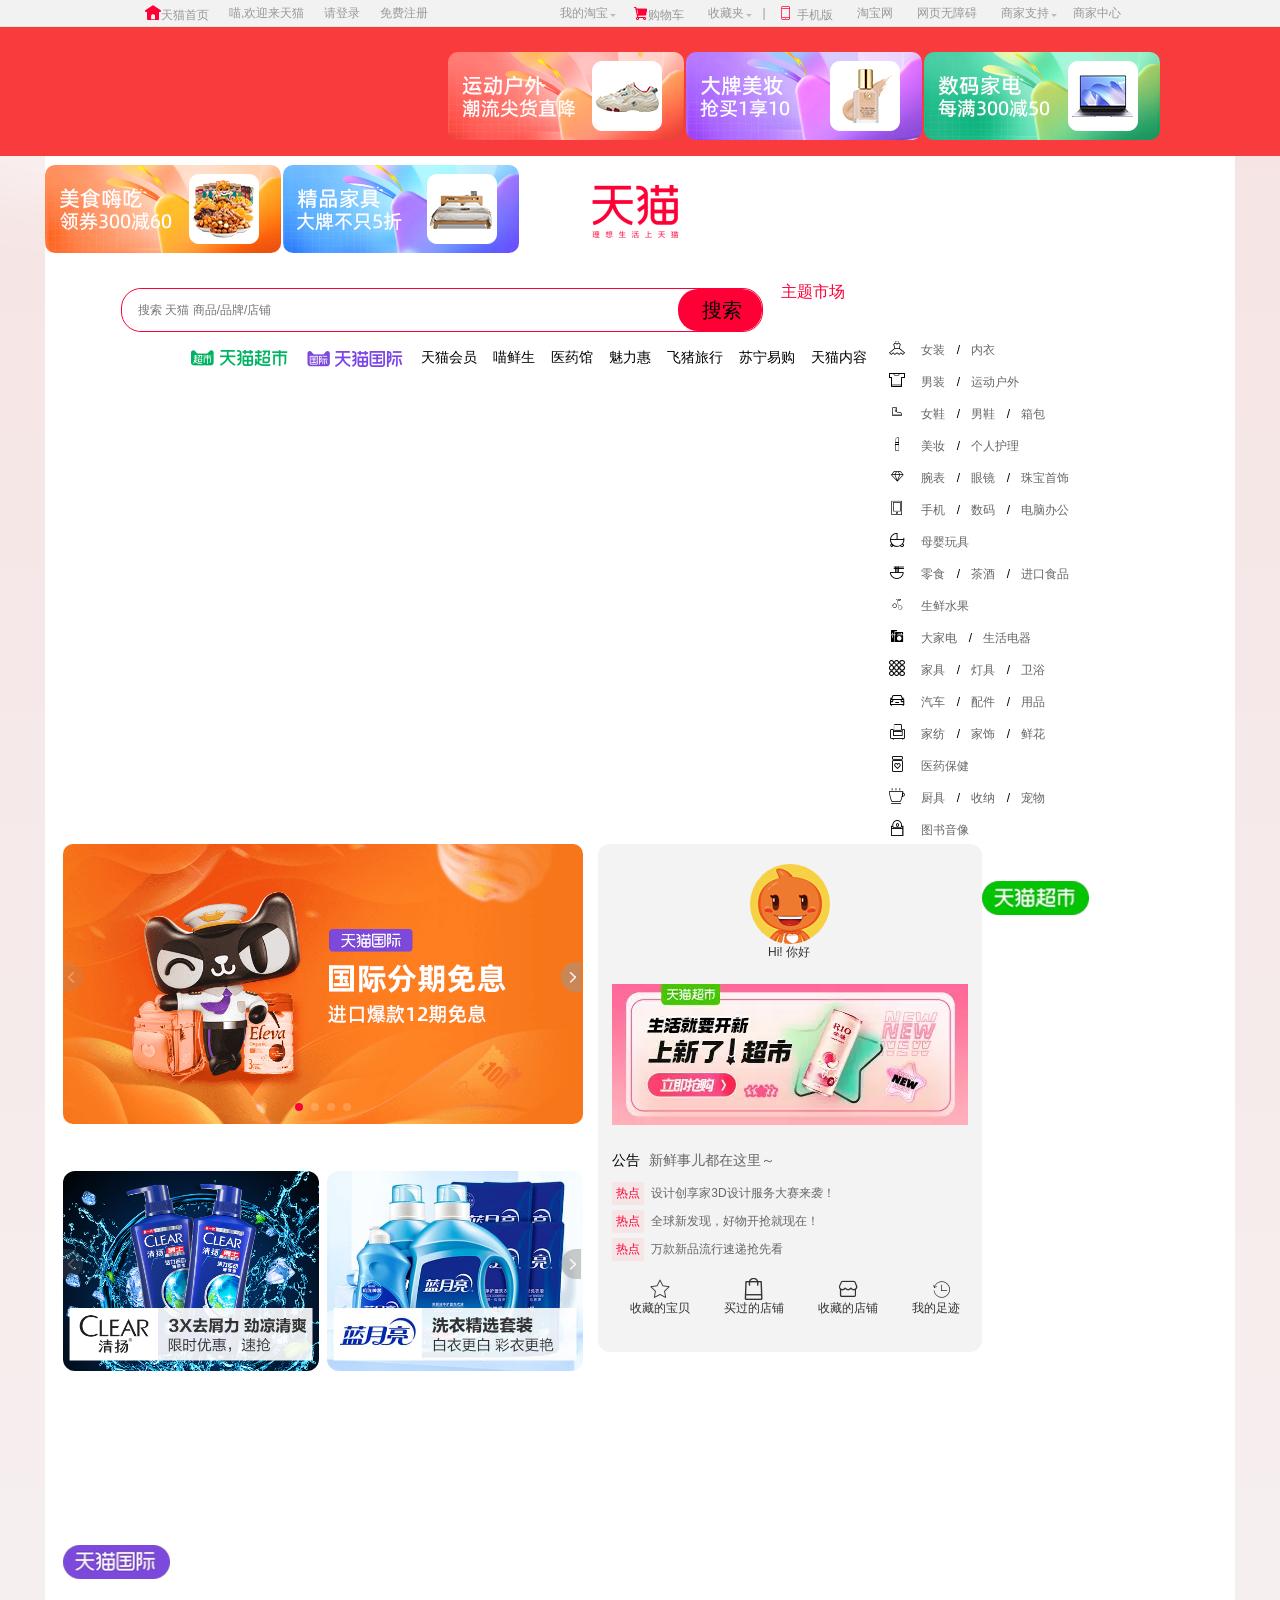
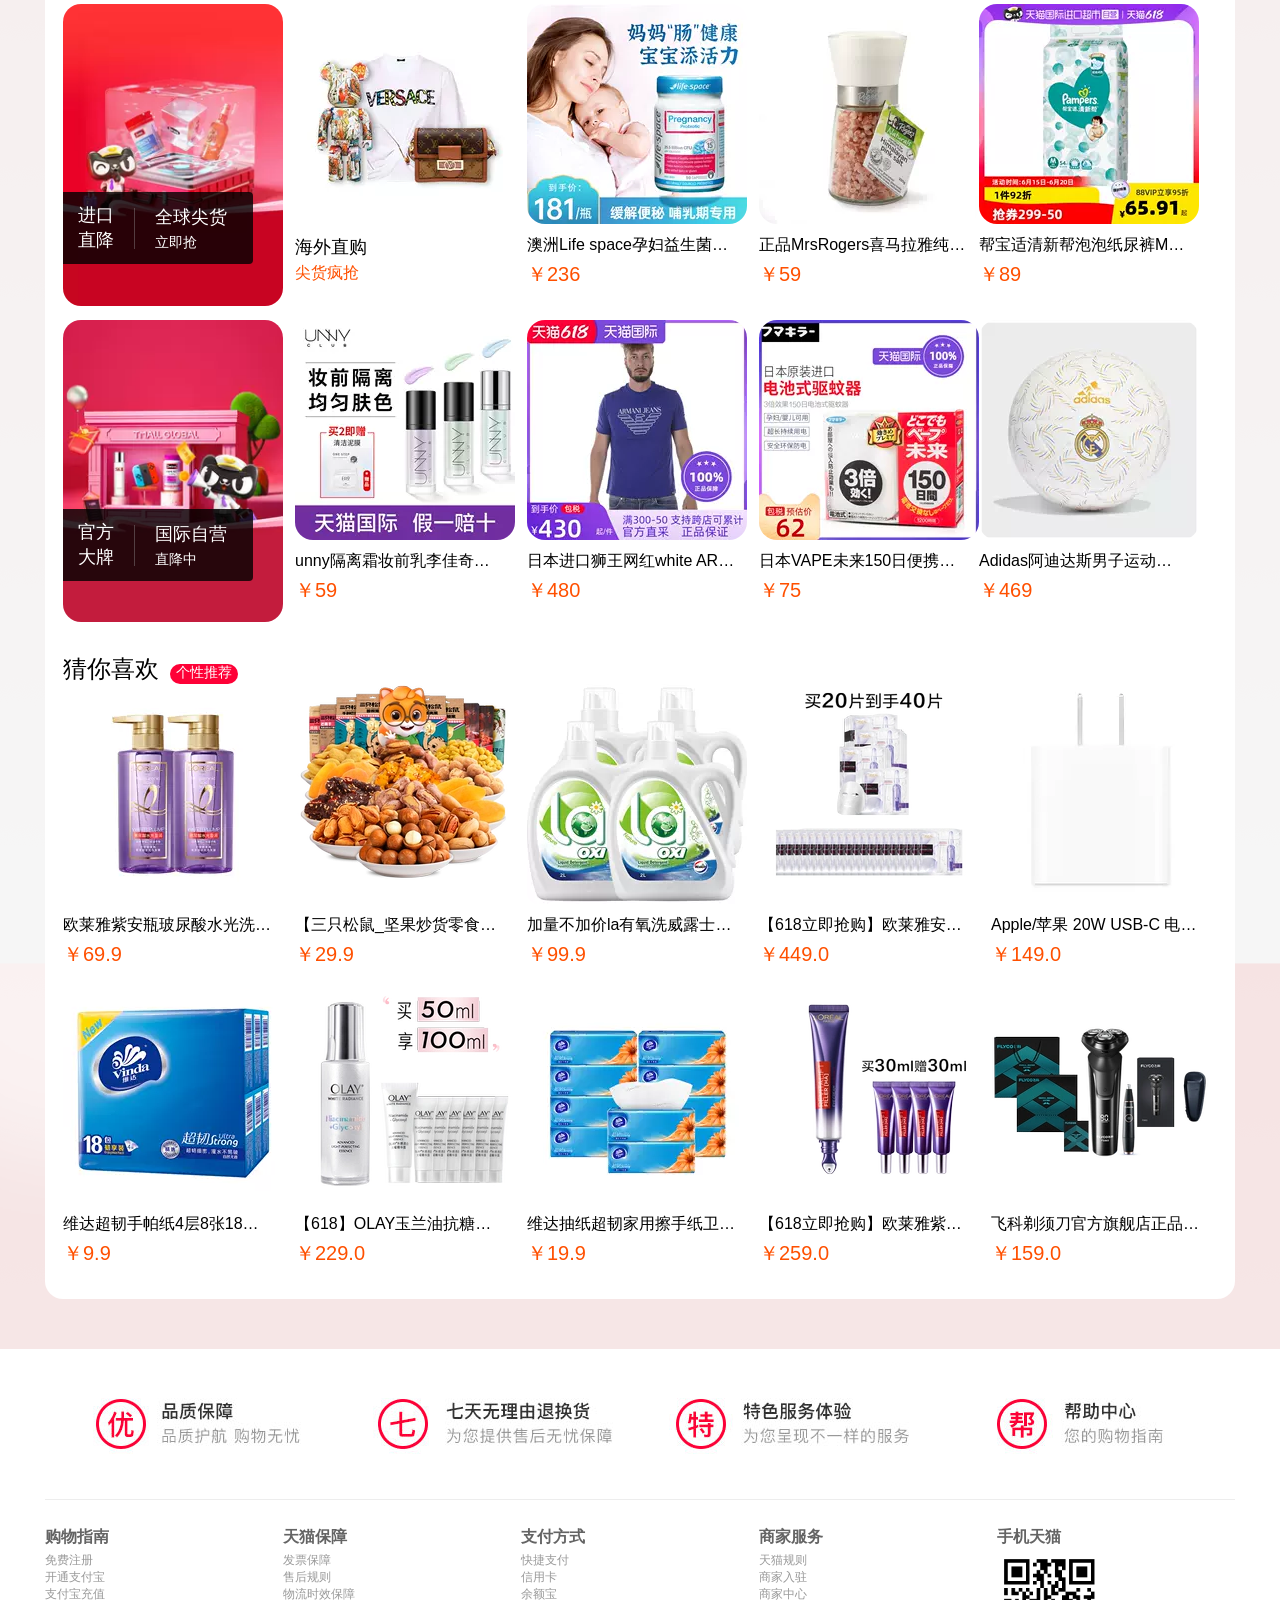
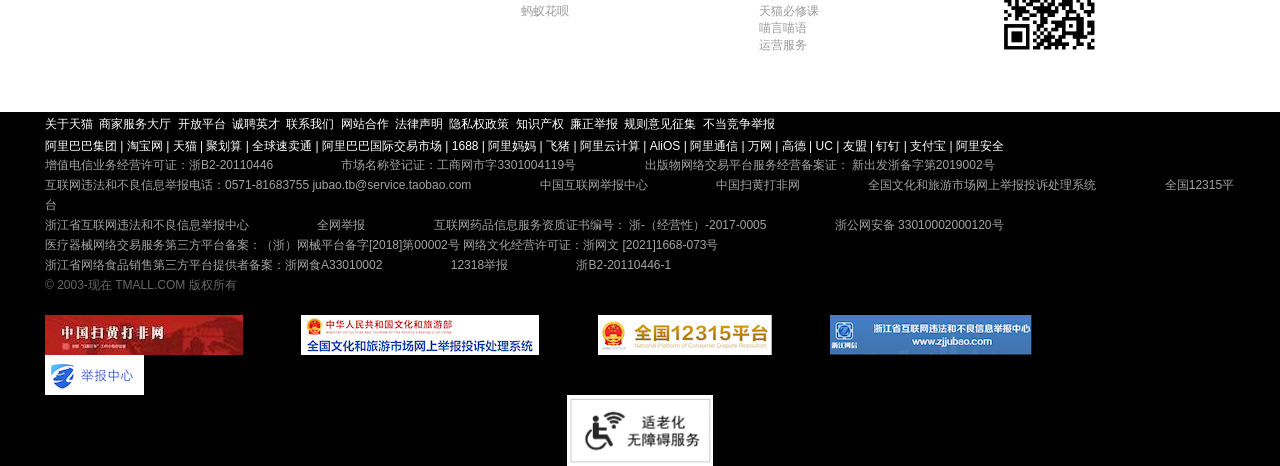
==== commit f512d4a5: "v1.0.4" ====
--- a/src/index.html
+++ b/src/index.html
@@ -1,661 +1,712 @@
-<!DOCTYPE html>
-<html lang="en">
-
-<head>
-    <meta charset="UTF-8" />
-    <meta http-equiv="X-UA-Compatible" content="IE=edge" />
-    <meta name="viewport" content="width=device-width, initial-scale=1.0" />
-    <title>Document</title>
-    <link rel="stylesheet" href="./css/reset.css" />
-    <link rel="stylesheet" href="./css/index.css" />
-    <link rel="stylesheet" href="./css/iconfont.css" />
-    <link rel="stylesheet" href="./css/swiper-bundle.min.css" />
-</head>
-
-<body class="bcurl">
-    <!-- header -->
-    <header class="header">
-        <div class="container clearfix">
-            <ul class="hr-lf">
-                <li>
-                    <a href="#"><span class="iconfont icon-fangjian"></span>天猫首页</a>
-                </li>
-                <li>喵,欢迎来天猫</li>
-                <li><a href="#">请登录</a></li>
-                <li><a href="#">免费注册</a></li>
-            </ul>
-            <ul class="hr-rg">
-                <li class="hrrg1">
-                    <a href="#" class="active">
-              我的淘宝
-              <p class="dropD"></p>
-            </a>
-                    <div class="mianinfo">
-                        <a href="#">已买到的宝贝</a>
-                        <a href="#">已卖出的宝贝</a>
-                    </div>
-                </li>
-                <li>
-                    <a href="#"><span class="iconfont icon-gouwuche"></span>购物车</a>
-                </li>
-                <li class="hrrg2">
-                    <a href="#" class="active">
-              收藏夹
-              <p class="dropD"></p>
-            </a>
-                    <div class="mianinfo">
-                        <a href="#">收藏的宝贝</a>
-                        <a href="#">收藏的店铺</a>
-                    </div>
-                </li>
-                <li><em>|</em></li>
-                <li class="hrrg3">
-                    <a href="#"> <span class="iconfont icon-shouji"></span> 手机版 </a>
-                    <div class="phoneicon">
-                        <i></i>
-                        <img src="./img/phone.png" alt="" />
-                    </div>
-                </li>
-                <li><a href="#">淘宝网</a></li>
-                <li><a href="#">网页无障碍</a></li>
-                <li class="hrrg4">
-                    <a href="#" class="active">
-              商家支持
-              <p class="dropD"></p>
-            </a>
-                    <div class="shangjfw">
-                        <div class="hrrgt">
-                            <h3>商家:</h3>
-                            <a href="#">商家中心</a>
-                            <a href="#" class="clearkj">天猫规则</a>
-                            <a href="#">商家入驻</a>
-                            <a href="#" class="clearkj">运营服务</a>
-                            <a href="#">商家品控</a>
-                            <a href="#" class="clearkj">商家工具</a>
-                            <a href="#">天猫智库</a>
-                            <a href="#" class="clearkj">喵言喵语</a>
-                        </div>
-                        <div class="hrrgb">
-                            <h3>帮助:</h3>
-                            <a href="#">商家服务大厅</a>
-                            <a href="#">问商友</a>
-                        </div>
-                    </div>
-                </li>
-                <li><a href="#">商家中心</a></li>
-            </ul>
-        </div>
-    </header>
-
-    <!-- banner -->
-    <div class="banner">
-        <div class="container clearfix">
-            <div><img src="./img/banner1.png" alt="" /></div>
-            <div><img src="./img/banner2.png" alt="" /></div>
-            <div><img src="./img/banner3.png" alt="" /></div>
-            <div><img src="./img/banner4.png" alt="" /></div>
-            <div><img src="./img/banner5.png" alt="" /></div>
-        </div>
-    </div>
-
-    <!-- search -->
-    <div class="search clearfix">
-        <img src="./img/logo.png" alt="" />
-        <div class="tsrh clearfix">
-            <div class="lfsrh">
-                <input type="text" placeholder="搜索 天猫 商品/品牌/店铺" />
-            </div>
-            <div class="rgsrh">搜索</div>
-        </div>
-    </div>
-
-    <!-- mainNav -->
-    <div class="mainnav clearfix">
-        <div class="mainnav-lf">主题市场</div>
-        <ul class="mainnav-rg">
-            <li>
-                <a href="#"><img src="./img/mnl1.png" alt="" /></a>
-            </li>
-            <li>
-                <a href="#"><img src="./img/mnl2.png" alt="" /></a>
-            </li>
-            <li><a href="#">天猫会员</a></li>
-            <li><a href="#">喵鲜生</a></li>
-            <li><a href="#">医药馆</a></li>
-            <li><a href="#">魅力惠</a></li>
-            <li><a href="#">飞猪旅行</a></li>
-            <li><a href="#">苏宁易购</a></li>
-            <li><a href="#">天猫内容</a></li>
-        </ul>
-    </div>
-
-    <!-- homecontent -->
-    <div class="homecontent">
-        <ul class="intro clearfix">
-            <li>
-                <span class="iconfont icon-nvzhuangneiyi"></span>
-                <a href="#">女装</a>
-                <i>/</i>
-                <a href="#">内衣</a>
-            </li>
-            <li>
-                <span class="iconfont icon-nanzhuang"></span>
-                <a href="#">男装</a>
-                <i>/</i>
-                <a href="#">运动户外</a>
-            </li>
-            <li>
-                <span class="iconfont icon-xiezi"></span>
-                <a href="#">女鞋</a>
-                <i>/</i>
-                <a href="#">男鞋</a>
-                <i>/</i>
-                <a href="#">箱包</a>
-            </li>
-            <li>
-                <span class="iconfont icon-kouhong"></span>
-                <a href="#">美妆</a>
-                <i>/</i>
-                <a href="#">个人护理</a>
-            </li>
-            <li>
-                <span class="iconfont icon-zuanshi_o"></span>
-                <a href="#">腕表</a>
-                <i>/</i>
-                <a href="#">眼镜</a>
-                <i>/</i>
-                <a href="#">珠宝首饰</a>
-            </li>
-            <li>
-                <span class="iconfont icon-shouji1"></span>
-                <a href="#">手机</a>
-                <i>/</i>
-                <a href="#">数码</a>
-                <i>/</i>
-                <a href="#">电脑办公</a>
-            </li>
-            <li>
-                <span class="iconfont icon-muying"></span>
-                <a href="#">母婴玩具</a>
-            </li>
-            <li>
-                <span class="iconfont icon-miantiaomian"></span>
-                <a href="#">零食</a>
-                <i>/</i>
-                <a href="#">茶酒</a>
-                <i>/</i>
-                <a href="#">进口食品</a>
-            </li>
-            <li>
-                <span class="iconfont icon-alishangchuan-"></span>
-                <a href="#">生鲜水果</a>
-            </li>
-            <li>
-                <span class="iconfont icon-jiadian_fill"></span>
-                <a href="#">大家电</a>
-                <i>/</i>
-                <a href="#">生活电器</a>
-            </li>
-            <li>
-                <span class="iconfont icon-jiajujiancai"></span>
-                <a href="#">家具</a>
-                <i>/</i>
-                <a href="#">灯具</a>
-                <i>/</i>
-                <a href="#">卫浴</a>
-            </li>
-            <li>
-                <span class="iconfont icon-qiche"></span>
-                <a href="#">汽车</a>
-                <i>/</i>
-                <a href="#">配件</a>
-                <i>/</i>
-                <a href="#">用品</a>
-            </li>
-            <li>
-                <span class="iconfont icon-jiafangjiashi"></span>
-                <a href="#">家纺</a>
-                <i>/</i>
-                <a href="#">家饰</a>
-                <i>/</i>
-                <a href="#">鲜花</a>
-            </li>
-            <li>
-                <span class="iconfont icon-yiyaobaojian"></span>
-                <a href="#">医药保健</a>
-            </li>
-            <li>
-                <span class="iconfont icon-chabei"></span>
-                <a href="#">厨具</a>
-                <i>/</i>
-                <a href="#">收纳</a>
-                <i>/</i>
-                <a href="#">宠物</a>
-            </li>
-            <li>
-                <span class="iconfont icon-tushuyinxiang"></span>
-                <a href="#">图书音像</a>
-            </li>
-        </ul>
-        <div class="contentcenter">
-            <!-- <div class="carousel">
-                <img src="./img/carsolus.webp" alt="" />
-            </div> -->
-            <div class="swiper mySwiper">
-                <div class="swiper-wrapper">
-                    <div class="swiper-slide">Slide 1</div>
-                    <div class="swiper-slide">Slide 2</div>
-                    <div class="swiper-slide">Slide 3</div>
-                    <div class="swiper-slide">Slide 4</div>
-                    <div class="swiper-slide">Slide 5</div>
-                </div>
-                <div class="swiper-button-next"></div>
-                <div class="swiper-button-prev"></div>
-                <div class="swiper-pagination"></div>
-            </div>
-
-            <div class="carsolus-b">
-                <div><img src="./img/carsolus-l.webp" alt="" /></div>
-                <img src="./img/carsolus-b1.jpg" alt="" />
-                <img src="./img/carsolus-b2.jpg" alt="" />
-                <div><img src="./img/carsolus-r.webp" alt="" /></div>
-            </div>
-        </div>
-        <div class="vipcontent">
-            <div class="rax-view">
-                <img src="./img/touxiang.jpg" alt="" />
-                <div><a href="#">Hi! 你好</a></div>
-            </div>
-            <div class="rex-img">
-                <img src="./img/rax-img.webp" alt="" />
-            </div>
-            <div class="announcement">
-                <div class="fir">
-                    <span>公告</span>
-                    <span>新鲜事儿都在这里～</span>
-                </div>
-                <div class="sec">
-                    <span>热点</span>
-                    <span>设计创享家3D设计服务大赛来袭！</span>
-                </div>
-                <div class="thr">
-                    <span>热点</span>
-                    <span>全球新发现，好物开抢就现在！</span>
-                </div>
-                <div class="fur">
-                    <span>热点</span>
-                    <span>万款新品流行速递抢先看</span>
-                </div>
-            </div>
-            <div class="mytao clearfix">
-                <div>
-                    <a href="#">
-                        <span class="iconfont icon-shoucang"></span>
-                        <div>收藏的宝贝</div>
-                    </a>
-                </div>
-                <div>
-                    <a href="#">
-                        <span class="iconfont icon-handbag"></span>
-                        <div>买过的店铺</div>
-                    </a>
-                </div>
-                <div>
-                    <a href="#">
-                        <span class="iconfont icon-31dianpu"></span>
-                        <div>收藏的店铺</div>
-                    </a>
-                </div>
-                <div>
-                    <a href="#">
-                        <span class="iconfont icon-wodezuji"></span>
-                        <div>我的足迹</div>
-                    </a>
-                </div>
-            </div>
-        </div>
-    </div>
-
-    <!-- blank -->
-    <div class="cblank"></div>
-
-    <!-- Tmall supermarket -->
-    <div class="tmallsmt">
-        <div class="icon1">
-            <img src="./img/icon1.webp" alt="" />
-        </div>
-        <div class="product">
-            <img src="./img/smt1.webp" alt="" />
-            <p>【加量不加价】蓝月亮亮白洗衣液薰衣草家用6.5kg促销留香官方</p>
-            <div>￥99.9</div>
-        </div>
-        <div class="product">
-            <img src="./img/smt2.webp" alt="" />
-            <p>比比赞蛋黄酥雪媚娘12枚600g营养早餐代餐休闲零食品网红小吃糕点</p>
-            <div>￥29.9</div>
-        </div>
-        <div class="product">
-            <img src="./img/smt3.webp" alt="" />
-            <p>超威驱蚊电蚊香液无香无味5瓶1器285晚家庭家用灭蚊插电蚊香</p>
-            <div>￥39.9</div>
-        </div>
-        <div class="product">
-            <img src="./img/smt4.webp" alt="" />
-            <p>高洁丝夜用放肆睡420mm×9片丝薄棉柔超长款防侧漏卫生巾姨妈巾</p>
-            <div>￥27.9</div>
-        </div>
-        <div class="product">
-            <img src="./img/smt5.webp" alt="" />
-            <p>心相印4层卷纸心柔系列180克27卷家用纸巾卫生纸厕纸畅销爆款箱装</p>
-            <div>￥69.9</div>
-        </div>
-        <div class="product">
-            <img src="./img/smt6.webp" alt="" />
-            <p>好奇铂金装婴儿纸尿裤NB84超薄裸感透气新生儿宝宝儿童尿不湿尿片</p>
-            <div>￥85</div>
-        </div>
-        <div class="product">
-            <img src="./img/smt7.webp" alt="" />
-            <p>RIO锐澳预调鸡尾酒微醺常规系列张子枫同款330ml*10果酒洋酒</p>
-            <div>￥92.6</div>
-        </div>
-        <div class="product">
-            <img src="./img/smt8.webp" alt="" />
-            <p>日本进口狮王网红white white美白牙膏大白防蛀清新去渍150g×1支</p>
-            <div>￥31.8</div>
-        </div>
-        <div class="product">
-            <img src="./img/smt9.webp" alt="" />
-            <p>蓝月亮亮白洗衣液机洗整箱批促销组合装6kg自然清香家用持久护理</p>
-            <div>￥9.9</div>
-        </div>
-        <div class="product">
-            <img src="./img/smt10.webp" alt="" />
-            <p>胡姬花古法花生油6.08L/桶 食用油 传统工艺 压榨 家用大桶装</p>
-            <div>￥99.9</div>
-        </div>
-    </div>
-
-    <!-- Tmall Global -->
-    <div class="tmallgl">
-        <div class="icon1">
-            <img src="./img/icon2.webp" alt="" />
-        </div>
-        <div class="product">
-            <img src="./img/tmgj1.webp" alt="" class="qtu" />
-            <div class="biaoq">
-                <p class="jinkzj">进口直降</p>
-                <p class="zhix">|</p>
-                <div>
-                    <p class="jianh">全球尖货</p>
-                    <p class="lijq">立即抢</p>
-                </div>
-            </div>
-        </div>
-        <div class="product">
-            <img src="./img/tmgj2.webp" alt="" />
-            <p class="haiwzg">海外直购</p>
-            <div class="jianhfq">尖货疯抢</div>
-        </div>
-        <div class="product">
-            <img src="./img/tmgj3.webp" alt="" />
-            <p>澳洲Life space孕妇益生菌孕期哺乳期妈妈产后调理肠道肠胃益倍适</p>
-            <div>￥236</div>
-        </div>
-        <div class="product">
-            <img src="./img/tmgj4.webp" alt="" />
-            <p>正品MrsRogers喜马拉雅纯天然岩盐 粗粉盐食用玫瑰盐 200g研磨版</p>
-            <div>￥59</div>
-        </div>
-        <div class="product">
-            <img src="./img/tmgj5.webp" alt="" />
-            <p>帮宝适清新帮泡泡纸尿裤M54超薄透气婴儿尿不湿宝宝日本正品干爽</p>
-            <div>￥89</div>
-        </div>
-        <div class="product">
-            <img src="./img/tmgj6.webp" alt="" class="qtu" />
-            <div class="biaoq">
-                <p class="jinkzj">官方大牌</p>
-                <p class="zhix">|</p>
-                <div>
-                    <p class="jianh">国际自营</p>
-                    <p class="lijq">直降中</p>
-                </div>
-            </div>
-        </div>
-        <div class="product">
-            <img src="./img/tmgj7.webp" alt="" />
-            <p>unny隔离霜妆前乳李佳奇推荐提亮肤色隐毛孔防晒遮瑕女官方旗舰店*10果酒洋酒</p>
-            <div>￥59</div>
-        </div>
-        <div class="product">
-            <img src="./img/tmgj8.webp" alt="" />
-            <p>日本进口狮王网红white ARMANI JEANS阿玛尼男士品牌黑色圆领精品短袖T恤 6Y6T156J00Z</p>
-            <div>￥480</div>
-        </div>
-        <div class="product">
-            <img src="./img/tmgj9.webp" alt="" />
-            <p>日本VAPE未来150日便携电池驱蚊器 室内防蚊灭蚊家用孕妇安全无味</p>
-            <div>￥75</div>
-        </div>
-        <div class="product">
-            <img src="./img/tmgj10.webp" alt="" />
-            <p>Adidas阿迪达斯男子运动足球耐磨5号球彩点机缝TPU美国直邮DY2568</p>
-            <div>￥469</div>
-        </div>
-    </div>
-
-    <!-- you may also like -->
-    <div class="guessuk">
-        <div class="icon1">
-            <h3>猜你喜欢</h3>
-            <div>个性推荐</div>
-        </div>
-        <div class="product">
-            <img src="./img/guessu1.webp" alt="" />
-            <p>欧莱雅紫安瓶玻尿酸水光洗发水蓬松长效清爽水润洗发露洗护套装</p>
-            <div>￥69.9</div>
-        </div>
-        <div class="product">
-            <img src="./img/guessu2.webp" alt="" />
-            <p>【三只松鼠_坚果炒货零食大礼包】零食小吃休闲食品夜宵充饥宿舍</p>
-            <div>￥29.9</div>
-        </div>
-        <div class="product">
-            <img src="./img/guessu3.webp" alt="" />
-            <p>加量不加价la有氧洗威露士除菌洗衣液6L除螨99%松木原味随机发</p>
-            <div>￥99.9</div>
-        </div>
-        <div class="product">
-            <img src="./img/guessu4.webp" alt="" />
-            <p>【618立即抢购】欧莱雅安瓶面膜玻尿酸精华补水保湿紧致舒缓淡纹</p>
-            <div>￥449.0</div>
-        </div>
-        <div class="product">
-            <img src="./img/guessu5.webp" alt="" />
-            <p>Apple/苹果 20W USB-C 电源适配器</p>
-            <div>￥149.0</div>
-        </div>
-        <div class="product">
-            <img src="./img/guessu6.webp" alt="" />
-            <p>维达超韧手帕纸4层8张18包小包餐巾纸卫生纸巾面巾纸抽纸新旧交替</p>
-            <div>￥9.9</div>
-        </div>
-        <div class="product">
-            <img src="./img/guessu7.webp" alt="" />
-            <p>【618】OLAY玉兰油抗糖小白瓶烟酰胺光感美白提亮补水保湿精华液</p>
-            <div>￥229.0</div>
-        </div>
-        <div class="product">
-            <img src="./img/guessu8.webp" alt="" />
-            <p>维达抽纸超韧家用擦手纸卫生纸巾3层100抽10包面巾纸实惠餐巾纸i2</p>
-            <div>￥19.9</div>
-        </div>
-        <div class="product">
-            <img src="./img/guessu9.webp" alt="" />
-            <p>【618立即抢购】欧莱雅紫熨斗眼霜眼部护肤品补水保湿淡纹抗皱</p>
-            <div>￥259.0</div>
-        </div>
-        <div class="product">
-            <img src="./img/guessu10.webp" alt="" />
-            <p>飞科剃须刀官方旗舰店正品刮胡刀电动男士胡须刀充电式父亲节礼物</p>
-            <div>￥159.0</div>
-        </div>
-    </div>
-
-    <!-- footer -->
-    <div class="service">
-        <div class="serverfir">
-            <div class="footcontainer">
-                <a href="#"></a>
-                <a href="#"></a>
-                <a href="#"></a>
-                <a href="#"></a>
-            </div>
-        </div>
-        <div class="serversec">
-            <dl>
-                <dt>购物指南</dt>
-                <dd><a href="#" target="_blank">免费注册</a></dd>
-                <dd><a href="#" target="_blank">开通支付宝</a></dd>
-                <dd><a href="#" target="_blank">支付宝充值</a></dd>
-            </dl>
-            <dl>
-                <dt>天猫保障</dt>
-                <dd><a href="#" target="_blank">发票保障</a></dd>
-                <dd><a href="#" target="_blank">售后规则</a></dd>
-                <dd><a href="#" target="_blank">物流时效保障</a></dd>
-            </dl>
-            <dl>
-                <dt>支付方式</dt>
-                <dd><a href="#" target="_blank">快捷支付</a></dd>
-                <dd><a href="#" target="_blank">信用卡</a></dd>
-                <dd><a href="#" target="_blank">余额宝</a></dd>
-                <dd><a href="#" target="_blank">蚂蚁花呗</a></dd>
-            </dl>
-            <dl>
-                <dt>商家服务</dt>
-                <dd><a href="#" target="_blank">天猫规则</a></dd>
-                <dd><a href="#" target="_blank">商家入驻</a></dd>
-                <dd><a href="#" target="_blank">商家中心</a></dd>
-                <dd><a href="#" target="_blank">天猫必修课</a></dd>
-                <dd><a href="#" target="_blank">喵言喵语</a></dd>
-                <dd><a href="#" target="_blank">运营服务</a></dd>
-            </dl>
-            <dl>
-                <dt>手机天猫</dt>
-                <dd><img src="./img/erwm.png" alt="" /></dd>
-            </dl>
-        </div>
-    </div>
-
-    <!-- info -->
-    <div class="info">
-        <div class="info1">
-            <a href="#" target="_blank">关于天猫</a>
-            <a href="#" target="_blank">商家服务大厅</a>
-            <a href="#" target="_blank">开放平台</a>
-            <a href="#" target="_blank">诚聘英才</a>
-            <a href="#" target="_blank">联系我们</a>
-            <a href="#" target="_blank">网站合作</a>
-            <a href="#" target="_blank">法律声明</a>
-            <a href="#" target="_blank">隐私权政策</a>
-            <a href="#" target="_blank">知识产权</a>
-            <a href="#" target="_blank">廉正举报</a>
-            <a href="#" target="_blank">规则意见征集</a>
-            <a href="#" target="_blank">不当竞争举报</a>
-        </div>
-
-        <div class="info2">
-            <a href="#" target="_blank">阿里巴巴集团 |</a>
-            <a href="#" target="_blank">淘宝网 |</a>
-            <a href="#" target="_blank">天猫 |</a>
-            <a href="#" target="_blank">聚划算 |</a>
-            <a href="#" target="_blank">全球速卖通 |</a>
-            <a href="#" target="_blank">阿里巴巴国际交易市场 |</a>
-            <a href="#" target="_blank">1688 |</a>
-            <a href="#" target="_blank">阿里妈妈 |</a>
-            <a href="#" target="_blank">飞猪 |</a>
-            <a href="#" target="_blank">阿里云计算 |</a>
-            <a href="#" target="_blank">AliOS |</a>
-            <a href="#" target="_blank">阿里通信 |</a>
-            <a href="#" target="_blank">万网 |</a>
-            <a href="#" target="_blank">高德 |</a>
-            <a href="#" target="_blank">UC |</a>
-            <a href="#" target="_blank">友盟 |</a>
-            <a href="#" target="_blank">钉钉 |</a>
-            <a href="#" target="_blank">支付宝 |</a>
-            <a href="#" target="_blank">阿里安全</a>
-        </div>
-
-        <div class="info3">
-            <a href="#">增值电信业务经营许可证：浙B2-20110446</a>
-            <span>市场名称登记证：工商网市字3301004119号</span>
-            <span>出版物网络交易平台服务经营备案证： 新出发浙备字第2019002号</span>
-        </div>
-
-        <div class="info4">
-            <span>互联网违法和不良信息举报电话：0571-81683755 jubao.tb@service.taobao.com</span>
-            <a href="//www.12377.cn/">中国互联网举报中心</a>
-            <a href="https://www.shdf.gov.cn/">中国扫黄打非网</a>
-            <a href="https://jbts.mct.gov.cn/">全国文化和旅游市场网上举报投诉处理系统</a>
-            <a href="https://www.12315.cn/">全国12315平台</a>
-        </div>
-
-        <div class="info5">
-            <a href="http://www.zjjubao.com/">浙江省互联网违法和不良信息举报中心</a>
-            <a href="https://jubao.taobao.com/">全网举报</a>
-            <span>互联网药品信息服务资质证书编号：</span>
-            <a href="//img.alicdn.com/imgextra/i4/O1CN01JRPjPQ1hiwZHJQzle_!!6000000004312-2-tps-1792-1260.png">
-          浙-（经营性）-2017-0005
-        </a>
-            <a href="#" target="_blank">浙公网安备 33010002000120号</a>
-        </div>
-
-        <div class="info6">
-            <span>医疗器械网络交易服务第三方平台备案：（浙）网械平台备字[2018]第00002号</span>
-            <span>网络文化经营许可证：浙网文 [2021]1668-073号</span>
-        </div>
-
-        <div class="info7">
-            <span>浙江省网络食品销售第三方平台提供者备案：浙网食A33010002</span>
-            <a href="https://jbts.mct.gov.cn/">12318举报</a>
-            <a href="http://beian.miit.gov.cn/">浙B2-20110446-1</a>
-        </div>
-
-        <div class="info8">
-            <b>© 2003-现在 TMALL.COM 版权所有</b>
-        </div>
-
-        <div class="info9">
-            <a href="#"><img src="./img/foot1.jpg" alt="" /></a>
-            <a href="#"><img src="./img/foot2.png" alt="" /></a>
-            <a href="#"><img src="./img/foot3.png" alt="" /></a>
-            <a href="#"><img src="./img/foot4.png" alt="" /></a>
-            <a href="#"><img src="./img/foot5.png" alt="" /></a>
-            <br />
-            <a href="#">
-                <img src="./img/foot6.png" alt="" />
-            </a>
-        </div>
-    </div>
-
-    <script src="./js/swiper-bundle.min.js"></script>
-
-    <script>
-        var swiper = new Swiper('.mySwiper', {
-            cssMode: true,
-            navigation: {
-                nextEl: '.swiper-button-next',
-                prevEl: '.swiper-button-prev'
-            },
-            pagination: {
-                el: '.swiper-pagination'
-            },
-            mousewheel: true,
-            keyboard: true
-        });
-    </script>
-</body>
-
-</html>+<!DOCTYPE html>
+<html lang="en">
+  <head>
+    <meta charset="UTF-8" />
+    <meta http-equiv="X-UA-Compatible" content="IE=edge" />
+    <meta name="viewport" content="width=device-width, initial-scale=1.0" />
+    <title>Document</title>
+    <link rel="stylesheet" href="./css/reset.css" />
+    <link rel="stylesheet" href="./css/index.css" />
+    <link rel="stylesheet" href="./css/iconfont.css" />
+    <link rel="stylesheet" href="./css/swiper-bundle.min.css" />
+    <script src="./js/index.js" type="module"></script>
+  </head>
+
+  <body class="bcurl">
+    <!-- header -->
+    <header class="header">
+      <div class="container clearfix">
+        <ul class="hr-lf">
+          <li>
+            <a href="#"><span class="iconfont icon-fangjian"></span>天猫首页</a>
+          </li>
+          <li>喵,欢迎来天猫</li>
+          <li><a href="./login.html">请登录</a></li>
+          <li><a href="./register.html">免费注册</a></li>
+        </ul>
+        <ul class="hr-rg">
+          <li class="hrrg1">
+            <a href="#" class="active">
+              我的淘宝
+              <p class="dropD"></p>
+            </a>
+            <div class="mianinfo">
+              <a href="#">已买到的宝贝</a>
+              <a href="#">已卖出的宝贝</a>
+            </div>
+          </li>
+          <li>
+            <a href="./shopping.html"><span class="iconfont icon-gouwuche"></span>购物车</a>
+          </li>
+          <li class="hrrg2">
+            <a href="#" class="active">
+              收藏夹
+              <p class="dropD"></p>
+            </a>
+            <div class="mianinfo">
+              <a href="#">收藏的宝贝</a>
+              <a href="#">收藏的店铺</a>
+            </div>
+          </li>
+          <li><em>|</em></li>
+          <li class="hrrg3">
+            <a href="#"> <span class="iconfont icon-shouji"></span> 手机版 </a>
+            <div class="phoneicon">
+              <i></i>
+              <img src="./img/phone.png" alt="" />
+            </div>
+          </li>
+          <li><a href="#">淘宝网</a></li>
+          <li><a href="#">网页无障碍</a></li>
+          <li class="hrrg4">
+            <a href="#" class="active">
+              商家支持
+              <p class="dropD"></p>
+            </a>
+            <div class="shangjfw">
+              <div class="hrrgt">
+                <h3>商家:</h3>
+                <a href="#">商家中心</a>
+                <a href="#" class="clearkj">天猫规则</a>
+                <a href="#">商家入驻</a>
+                <a href="#" class="clearkj">运营服务</a>
+                <a href="#">商家品控</a>
+                <a href="#" class="clearkj">商家工具</a>
+                <a href="#">天猫智库</a>
+                <a href="#" class="clearkj">喵言喵语</a>
+              </div>
+              <div class="hrrgb">
+                <h3>帮助:</h3>
+                <a href="#">商家服务大厅</a>
+                <a href="#">问商友</a>
+              </div>
+            </div>
+          </li>
+          <li><a href="#">商家中心</a></li>
+        </ul>
+      </div>
+    </header>
+
+    <!-- banner -->
+    <div class="banner">
+      <div class="container clearfix">
+        <div><img src="./img/banner1.png" alt="" /></div>
+        <div><img src="./img/banner2.png" alt="" /></div>
+        <div><img src="./img/banner3.png" alt="" /></div>
+        <div><img src="./img/banner4.png" alt="" /></div>
+        <div><img src="./img/banner5.png" alt="" /></div>
+      </div>
+    </div>
+
+    <!-- search -->
+    <div class="search clearfix">
+      <img src="./img/logo.png" alt="" />
+      <div class="tsrh clearfix">
+        <div class="lfsrh">
+          <input type="text" placeholder="搜索 天猫 商品/品牌/店铺" />
+        </div>
+        <div class="rgsrh">搜索</div>
+      </div>
+    </div>
+
+    <!-- mainNav -->
+    <div class="mainnav clearfix">
+      <div class="mainnav-lf">主题市场</div>
+      <ul class="mainnav-rg">
+        <li>
+          <a href="#"><img src="./img/mnl1.png" alt="" /></a>
+        </li>
+        <li>
+          <a href="#"><img src="./img/mnl2.png" alt="" /></a>
+        </li>
+        <li><a href="#">天猫会员</a></li>
+        <li><a href="#">喵鲜生</a></li>
+        <li><a href="#">医药馆</a></li>
+        <li><a href="#">魅力惠</a></li>
+        <li><a href="#">飞猪旅行</a></li>
+        <li><a href="#">苏宁易购</a></li>
+        <li><a href="#">天猫内容</a></li>
+      </ul>
+    </div>
+
+    <!-- homecontent -->
+    <div class="homecontent">
+      <ul class="intro clearfix">
+        <li>
+          <span class="iconfont icon-nvzhuangneiyi"></span>
+          <a href="#">女装</a>
+          <i>/</i>
+          <a href="#">内衣</a>
+        </li>
+        <li>
+          <span class="iconfont icon-nanzhuang"></span>
+          <a href="#">男装</a>
+          <i>/</i>
+          <a href="#">运动户外</a>
+        </li>
+        <li>
+          <span class="iconfont icon-xiezi"></span>
+          <a href="#">女鞋</a>
+          <i>/</i>
+          <a href="#">男鞋</a>
+          <i>/</i>
+          <a href="#">箱包</a>
+        </li>
+        <li>
+          <span class="iconfont icon-kouhong"></span>
+          <a href="#">美妆</a>
+          <i>/</i>
+          <a href="#">个人护理</a>
+        </li>
+        <li>
+          <span class="iconfont icon-zuanshi_o"></span>
+          <a href="#">腕表</a>
+          <i>/</i>
+          <a href="#">眼镜</a>
+          <i>/</i>
+          <a href="#">珠宝首饰</a>
+        </li>
+        <li>
+          <span class="iconfont icon-shouji1"></span>
+          <a href="#">手机</a>
+          <i>/</i>
+          <a href="#">数码</a>
+          <i>/</i>
+          <a href="#">电脑办公</a>
+        </li>
+        <li>
+          <span class="iconfont icon-muying"></span>
+          <a href="#">母婴玩具</a>
+        </li>
+        <li>
+          <span class="iconfont icon-miantiaomian"></span>
+          <a href="#">零食</a>
+          <i>/</i>
+          <a href="#">茶酒</a>
+          <i>/</i>
+          <a href="#">进口食品</a>
+        </li>
+        <li>
+          <span class="iconfont icon-alishangchuan-"></span>
+          <a href="#">生鲜水果</a>
+        </li>
+        <li>
+          <span class="iconfont icon-jiadian_fill"></span>
+          <a href="#">大家电</a>
+          <i>/</i>
+          <a href="#">生活电器</a>
+        </li>
+        <li>
+          <span class="iconfont icon-jiajujiancai"></span>
+          <a href="#">家具</a>
+          <i>/</i>
+          <a href="#">灯具</a>
+          <i>/</i>
+          <a href="#">卫浴</a>
+        </li>
+        <li>
+          <span class="iconfont icon-qiche"></span>
+          <a href="#">汽车</a>
+          <i>/</i>
+          <a href="#">配件</a>
+          <i>/</i>
+          <a href="#">用品</a>
+        </li>
+        <li>
+          <span class="iconfont icon-jiafangjiashi"></span>
+          <a href="#">家纺</a>
+          <i>/</i>
+          <a href="#">家饰</a>
+          <i>/</i>
+          <a href="#">鲜花</a>
+        </li>
+        <li>
+          <span class="iconfont icon-yiyaobaojian"></span>
+          <a href="#">医药保健</a>
+        </li>
+        <li>
+          <span class="iconfont icon-chabei"></span>
+          <a href="#">厨具</a>
+          <i>/</i>
+          <a href="#">收纳</a>
+          <i>/</i>
+          <a href="#">宠物</a>
+        </li>
+        <li>
+          <span class="iconfont icon-tushuyinxiang"></span>
+          <a href="#">图书音像</a>
+        </li>
+      </ul>
+      <div class="contentcenter">
+        <div class="swiper mySwiper">
+          <div class="swiper-wrapper">
+            <div class="swiper-slide">
+              <img src="./img/lunbotu1.png" alt="" />
+            </div>
+            <div class="swiper-slide">
+              <img src="./img/lunbotu2.jpg" alt="" />
+            </div>
+            <div class="swiper-slide">
+              <img src="./img/lunbotu3.jpg" alt="" />
+            </div>
+            <div class="swiper-slide">
+              <img src="./img/lunbotu1.png" alt="" />
+            </div>
+            <div class="swiper-slide">
+              <img src="./img/lunbotu2.jpg" alt="" />
+            </div>
+          </div>
+          <div class="swiper-button-next"></div>
+          <div class="swiper-button-prev"></div>
+          <div class="swiper-pagination"></div>
+        </div>
+
+        <div class="carsolus-b">
+          <div class="swiper mySwiper">
+            <div class="swiper-wrapper">
+              <div class="swiper-slide">
+                <img src="./img/iimg1.png" alt="" style="margin-right: 8px" />
+                <img src="./img/iimg2.jpg" alt="" />
+              </div>
+              <div class="swiper-slide">
+                <img src="./img/iimg3.jpg" alt="" style="margin-right: 8px" />
+                <img src="./img/iimg4.jpg" alt="" />
+              </div>
+              <div class="swiper-slide">
+                <img src="./img/iimg5.jpg" alt="" style="margin-right: 8px" />
+                <img src="./img/iimg6.jpg" alt="" />
+              </div>
+              <div class="swiper-slide">
+                <img src="./img/iimg7.jpg" alt="" style="margin-right: 8px" />
+                <img src="./img/iimg8.jpg" alt="" />
+              </div>
+            </div>
+            <div class="swiper-button-next"></div>
+            <div class="swiper-button-prev"></div>
+          </div>
+        </div>
+      </div>
+
+      <div class="vipcontent">
+        <div class="rax-view">
+          <img src="./img/touxiang.jpg" alt="" />
+          <div><a href="#">Hi! 你好</a></div>
+        </div>
+        <div class="rex-img">
+          <img src="./img/rax-img.webp" alt="" />
+        </div>
+        <div class="announcement">
+          <div class="fir">
+            <span>公告</span>
+            <span>新鲜事儿都在这里～</span>
+          </div>
+          <div class="sec">
+            <span>热点</span>
+            <span>设计创享家3D设计服务大赛来袭！</span>
+          </div>
+          <div class="thr">
+            <span>热点</span>
+            <span>全球新发现，好物开抢就现在！</span>
+          </div>
+          <div class="fur">
+            <span>热点</span>
+            <span>万款新品流行速递抢先看</span>
+          </div>
+        </div>
+        <div class="mytao clearfix">
+          <div>
+            <a href="#">
+              <span class="iconfont icon-shoucang"></span>
+              <div>收藏的宝贝</div>
+            </a>
+          </div>
+          <div>
+            <a href="#">
+              <span class="iconfont icon-handbag"></span>
+              <div>买过的店铺</div>
+            </a>
+          </div>
+          <div>
+            <a href="#">
+              <span class="iconfont icon-31dianpu"></span>
+              <div>收藏的店铺</div>
+            </a>
+          </div>
+          <div>
+            <a href="#">
+              <span class="iconfont icon-wodezuji"></span>
+              <div>我的足迹</div>
+            </a>
+          </div>
+        </div>
+      </div>
+    </div>
+
+    <!-- blank -->
+    <div class="cblank"></div>
+
+    <!-- Tmall supermarket -->
+    <div class="tmallsmt">
+      <div class="icon1">
+        <img src="./img/icon1.webp" alt="" />
+      </div>
+
+      <div class="tmallsmtt">
+        <!-- <div class="product">
+                <a href="./info.html" style="text-decoration: none">
+                    <img src="./img/210002019.jpg" alt="" />
+                    <p>比比赞雪花梅干果干果脯蜜饯袋装小零食休闲食品小包装办公室美食</p>
+                    <div>￥9.9</div>
+                </a>
+            </div>
+            <div class="product">
+                <a href="javascript:;" style="text-decoration: none">
+                    <img src="./img/smt2.webp" alt="" />
+                    <p>比比赞蛋黄酥雪媚娘12枚600g营养早餐代餐休闲零食品网红小吃糕点</p>
+                    <div>￥29.9</div>
+                </a>
+            </div>
+            <div class="product">
+                <a href="javascript:;" style="text-decoration: none">
+                    <img src="./img/smt3.webp" alt="" />
+                    <p>超威驱蚊电蚊香液无香无味5瓶1器285晚家庭家用灭蚊插电蚊香</p>
+                    <div>￥39.9</div>
+                </a>
+            </div>
+            <div class="product">
+                <a href="javascript:;" style="text-decoration: none">
+                    <img src="./img/smt4.webp" alt="" />
+                    <p>高洁丝夜用放肆睡420mm×9片丝薄棉柔超长款防侧漏卫生巾姨妈巾</p>
+                    <div>￥27.9</div>
+                </a>
+            </div>
+            <div class="product">
+                <a href="javascript:;" style="text-decoration: none">
+                    <img src="./img/smt5.webp" alt="" />
+                    <p>心相印4层卷纸心柔系列180克27卷家用纸巾卫生纸厕纸畅销爆款箱装</p>
+                    <div>￥69.9</div>
+                </a>
+            </div>
+            <div class="product">
+                <a href="javascript:;" style="text-decoration: none">
+                    <img src="./img/smt6.webp" alt="" />
+                    <p>好奇铂金装婴儿纸尿裤NB84超薄裸感透气新生儿宝宝儿童尿不湿尿片</p>
+                    <div>￥85</div>
+                </a>
+            </div>
+            <div class="product">
+                <a href="javascript:;" style="text-decoration: none">
+                    <img src="./img/smt7.webp" alt="" />
+                    <p>RIO锐澳预调鸡尾酒微醺常规系列张子枫同款330ml*10果酒洋酒</p>
+                    <div>￥92.6</div>
+                </a>
+            </div>
+            <div class="product">
+                <a href="javascript:;" style="text-decoration: none">
+                    <img src="./img/smt8.webp" alt="" />
+                    <p>日本进口狮王网红white white美白牙膏大白防蛀清新去渍150g×1支</p>
+                    <div>￥31.8</div>
+                </a>
+            </div>
+            <div class="product">
+                <a href="javascript:;" style="text-decoration: none">
+                    <img src="./img/smt9.webp" alt="" />
+                    <p>蓝月亮亮白洗衣液机洗整箱批促销组合装6kg自然清香家用持久护理</p>
+                    <div>￥9.9</div>
+                </a>
+            </div>
+            <div class="product">
+                <a href="javascript:;" style="text-decoration: none">
+                    <img src="./img/smt10.webp" alt="" />
+                    <p>胡姬花古法花生油6.08L/桶 食用油 传统工艺 压榨 家用大桶装</p>
+                    <div>￥99.9</div>
+                </a>
+            </div> -->
+      </div>
+    </div>
+
+    <!-- Tmall Global -->
+    <div class="tmallgl">
+      <div class="icon1">
+        <img src="./img/icon2.webp" alt="" />
+      </div>
+      <div class="product">
+        <img src="./img/tmgj1.webp" alt="" class="qtu" />
+        <div class="biaoq">
+          <p class="jinkzj">进口直降</p>
+          <p class="zhix">|</p>
+          <div>
+            <p class="jianh">全球尖货</p>
+            <p class="lijq">立即抢</p>
+          </div>
+        </div>
+      </div>
+      <div class="product">
+        <img src="./img/tmgj2.webp" alt="" />
+        <p class="haiwzg">海外直购</p>
+        <div class="jianhfq">尖货疯抢</div>
+      </div>
+      <div class="product">
+        <img src="./img/tmgj3.webp" alt="" />
+        <p>澳洲Life space孕妇益生菌孕期哺乳期妈妈产后调理肠道肠胃益倍适</p>
+        <div>￥236</div>
+      </div>
+      <div class="product">
+        <img src="./img/tmgj4.webp" alt="" />
+        <p>正品MrsRogers喜马拉雅纯天然岩盐 粗粉盐食用玫瑰盐 200g研磨版</p>
+        <div>￥59</div>
+      </div>
+      <div class="product">
+        <img src="./img/tmgj5.webp" alt="" />
+        <p>帮宝适清新帮泡泡纸尿裤M54超薄透气婴儿尿不湿宝宝日本正品干爽</p>
+        <div>￥89</div>
+      </div>
+      <div class="product">
+        <img src="./img/tmgj6.webp" alt="" class="qtu" />
+        <div class="biaoq">
+          <p class="jinkzj">官方大牌</p>
+          <p class="zhix">|</p>
+          <div>
+            <p class="jianh">国际自营</p>
+            <p class="lijq">直降中</p>
+          </div>
+        </div>
+      </div>
+      <div class="product">
+        <img src="./img/tmgj7.webp" alt="" />
+        <p>unny隔离霜妆前乳李佳奇推荐提亮肤色隐毛孔防晒遮瑕女官方旗舰店*10果酒洋酒</p>
+        <div>￥59</div>
+      </div>
+      <div class="product">
+        <img src="./img/tmgj8.webp" alt="" />
+        <p>日本进口狮王网红white ARMANI JEANS阿玛尼男士品牌黑色圆领精品短袖T恤 6Y6T156J00Z</p>
+        <div>￥480</div>
+      </div>
+      <div class="product">
+        <img src="./img/tmgj9.webp" alt="" />
+        <p>日本VAPE未来150日便携电池驱蚊器 室内防蚊灭蚊家用孕妇安全无味</p>
+        <div>￥75</div>
+      </div>
+      <div class="product">
+        <img src="./img/tmgj10.webp" alt="" />
+        <p>Adidas阿迪达斯男子运动足球耐磨5号球彩点机缝TPU美国直邮DY2568</p>
+        <div>￥469</div>
+      </div>
+    </div>
+
+    <!-- you may also like -->
+    <div class="guessuk">
+      <div class="icon1">
+        <h3>猜你喜欢</h3>
+        <div>个性推荐</div>
+      </div>
+      <div class="product">
+        <img src="./img/guessu1.webp" alt="" />
+        <p>欧莱雅紫安瓶玻尿酸水光洗发水蓬松长效清爽水润洗发露洗护套装</p>
+        <div>￥69.9</div>
+      </div>
+      <div class="product">
+        <img src="./img/guessu2.webp" alt="" />
+        <p>【三只松鼠_坚果炒货零食大礼包】零食小吃休闲食品夜宵充饥宿舍</p>
+        <div>￥29.9</div>
+      </div>
+      <div class="product">
+        <img src="./img/guessu3.webp" alt="" />
+        <p>加量不加价la有氧洗威露士除菌洗衣液6L除螨99%松木原味随机发</p>
+        <div>￥99.9</div>
+      </div>
+      <div class="product">
+        <img src="./img/guessu4.webp" alt="" />
+        <p>【618立即抢购】欧莱雅安瓶面膜玻尿酸精华补水保湿紧致舒缓淡纹</p>
+        <div>￥449.0</div>
+      </div>
+      <div class="product">
+        <img src="./img/guessu5.webp" alt="" />
+        <p>Apple/苹果 20W USB-C 电源适配器</p>
+        <div>￥149.0</div>
+      </div>
+      <div class="product">
+        <img src="./img/guessu6.webp" alt="" />
+        <p>维达超韧手帕纸4层8张18包小包餐巾纸卫生纸巾面巾纸抽纸新旧交替</p>
+        <div>￥9.9</div>
+      </div>
+      <div class="product">
+        <img src="./img/guessu7.webp" alt="" />
+        <p>【618】OLAY玉兰油抗糖小白瓶烟酰胺光感美白提亮补水保湿精华液</p>
+        <div>￥229.0</div>
+      </div>
+      <div class="product">
+        <img src="./img/guessu8.webp" alt="" />
+        <p>维达抽纸超韧家用擦手纸卫生纸巾3层100抽10包面巾纸实惠餐巾纸i2</p>
+        <div>￥19.9</div>
+      </div>
+      <div class="product">
+        <img src="./img/guessu9.webp" alt="" />
+        <p>【618立即抢购】欧莱雅紫熨斗眼霜眼部护肤品补水保湿淡纹抗皱</p>
+        <div>￥259.0</div>
+      </div>
+      <div class="product">
+        <img src="./img/guessu10.webp" alt="" />
+        <p>飞科剃须刀官方旗舰店正品刮胡刀电动男士胡须刀充电式父亲节礼物</p>
+        <div>￥159.0</div>
+      </div>
+    </div>
+
+    <!-- footer -->
+    <div class="service">
+      <div class="serverfir">
+        <div class="footcontainer">
+          <a href="#"></a>
+          <a href="#"></a>
+          <a href="#"></a>
+          <a href="#"></a>
+        </div>
+      </div>
+      <div class="serversec">
+        <dl>
+          <dt>购物指南</dt>
+          <dd><a href="#" target="_blank">免费注册</a></dd>
+          <dd><a href="#" target="_blank">开通支付宝</a></dd>
+          <dd><a href="#" target="_blank">支付宝充值</a></dd>
+        </dl>
+        <dl>
+          <dt>天猫保障</dt>
+          <dd><a href="#" target="_blank">发票保障</a></dd>
+          <dd><a href="#" target="_blank">售后规则</a></dd>
+          <dd><a href="#" target="_blank">物流时效保障</a></dd>
+        </dl>
+        <dl>
+          <dt>支付方式</dt>
+          <dd><a href="#" target="_blank">快捷支付</a></dd>
+          <dd><a href="#" target="_blank">信用卡</a></dd>
+          <dd><a href="#" target="_blank">余额宝</a></dd>
+          <dd><a href="#" target="_blank">蚂蚁花呗</a></dd>
+        </dl>
+        <dl>
+          <dt>商家服务</dt>
+          <dd><a href="#" target="_blank">天猫规则</a></dd>
+          <dd><a href="#" target="_blank">商家入驻</a></dd>
+          <dd><a href="#" target="_blank">商家中心</a></dd>
+          <dd><a href="#" target="_blank">天猫必修课</a></dd>
+          <dd><a href="#" target="_blank">喵言喵语</a></dd>
+          <dd><a href="#" target="_blank">运营服务</a></dd>
+        </dl>
+        <dl>
+          <dt>手机天猫</dt>
+          <dd><img src="./img/erwm.png" alt="" /></dd>
+        </dl>
+      </div>
+    </div>
+
+    <!-- info -->
+    <div class="info">
+      <div class="info1">
+        <a href="#" target="_blank">关于天猫</a>
+        <a href="#" target="_blank">商家服务大厅</a>
+        <a href="#" target="_blank">开放平台</a>
+        <a href="#" target="_blank">诚聘英才</a>
+        <a href="#" target="_blank">联系我们</a>
+        <a href="#" target="_blank">网站合作</a>
+        <a href="#" target="_blank">法律声明</a>
+        <a href="#" target="_blank">隐私权政策</a>
+        <a href="#" target="_blank">知识产权</a>
+        <a href="#" target="_blank">廉正举报</a>
+        <a href="#" target="_blank">规则意见征集</a>
+        <a href="#" target="_blank">不当竞争举报</a>
+      </div>
+
+      <div class="info2">
+        <a href="#" target="_blank">阿里巴巴集团 |</a>
+        <a href="#" target="_blank">淘宝网 |</a>
+        <a href="#" target="_blank">天猫 |</a>
+        <a href="#" target="_blank">聚划算 |</a>
+        <a href="#" target="_blank">全球速卖通 |</a>
+        <a href="#" target="_blank">阿里巴巴国际交易市场 |</a>
+        <a href="#" target="_blank">1688 |</a>
+        <a href="#" target="_blank">阿里妈妈 |</a>
+        <a href="#" target="_blank">飞猪 |</a>
+        <a href="#" target="_blank">阿里云计算 |</a>
+        <a href="#" target="_blank">AliOS |</a>
+        <a href="#" target="_blank">阿里通信 |</a>
+        <a href="#" target="_blank">万网 |</a>
+        <a href="#" target="_blank">高德 |</a>
+        <a href="#" target="_blank">UC |</a>
+        <a href="#" target="_blank">友盟 |</a>
+        <a href="#" target="_blank">钉钉 |</a>
+        <a href="#" target="_blank">支付宝 |</a>
+        <a href="#" target="_blank">阿里安全</a>
+      </div>
+
+      <div class="info3">
+        <a href="#">增值电信业务经营许可证：浙B2-20110446</a>
+        <span>市场名称登记证：工商网市字3301004119号</span>
+        <span>出版物网络交易平台服务经营备案证： 新出发浙备字第2019002号</span>
+      </div>
+
+      <div class="info4">
+        <span>互联网违法和不良信息举报电话：0571-81683755 jubao.tb@service.taobao.com</span>
+        <a href="//www.12377.cn/">中国互联网举报中心</a>
+        <a href="https://www.shdf.gov.cn/">中国扫黄打非网</a>
+        <a href="https://jbts.mct.gov.cn/">全国文化和旅游市场网上举报投诉处理系统</a>
+        <a href="https://www.12315.cn/">全国12315平台</a>
+      </div>
+
+      <div class="info5">
+        <a href="http://www.zjjubao.com/">浙江省互联网违法和不良信息举报中心</a>
+        <a href="https://jubao.taobao.com/">全网举报</a>
+        <span>互联网药品信息服务资质证书编号：</span>
+        <a href="//img.alicdn.com/imgextra/i4/O1CN01JRPjPQ1hiwZHJQzle_!!6000000004312-2-tps-1792-1260.png">
+          浙-（经营性）-2017-0005
+        </a>
+        <a href="#" target="_blank">浙公网安备 33010002000120号</a>
+      </div>
+
+      <div class="info6">
+        <span>医疗器械网络交易服务第三方平台备案：（浙）网械平台备字[2018]第00002号</span>
+        <span>网络文化经营许可证：浙网文 [2021]1668-073号</span>
+      </div>
+
+      <div class="info7">
+        <span>浙江省网络食品销售第三方平台提供者备案：浙网食A33010002</span>
+        <a href="https://jbts.mct.gov.cn/">12318举报</a>
+        <a href="http://beian.miit.gov.cn/">浙B2-20110446-1</a>
+      </div>
+
+      <div class="info8">
+        <b>© 2003-现在 TMALL.COM 版权所有</b>
+      </div>
+
+      <div class="info9">
+        <a href="#"><img src="./img/foot1.jpg" alt="" /></a>
+        <a href="#"><img src="./img/foot2.png" alt="" /></a>
+        <a href="#"><img src="./img/foot3.png" alt="" /></a>
+        <a href="#"><img src="./img/foot4.png" alt="" /></a>
+        <a href="#"><img src="./img/foot5.png" alt="" /></a>
+        <br />
+        <a href="#">
+          <img src="./img/foot6.png" alt="" />
+        </a>
+      </div>
+    </div>
+
+    <script src="./js/swiper-bundle.min.js"></script>
+    <script>
+      var swiper = new Swiper('.mySwiper', {
+        spaceBetween: 30,
+        centeredSlides: true,
+        autoplay: {
+          delay: 2500,
+          disableOnInteraction: false,
+        },
+        pagination: {
+          el: '.swiper-pagination',
+          clickable: true,
+        },
+        navigation: {
+          nextEl: '.swiper-button-next',
+          prevEl: '.swiper-button-prev',
+        },
+      })
+    </script>
+  </body>
+</html>
--- a/src/css/index.css
+++ b/src/css/index.css
@@ -413,33 +413,45 @@
   display: block;
   width: 520px;
   height: 280px;
+  border-radius: 10px;
   object-fit: cover;
 }
 .homecontent .contentcenter .carsolus-b {
   width: 520px;
   height: 235px;
   box-sizing: border-box;
-  padding-top: 35px;
-  position: relative;
-}
-.homecontent .contentcenter .carsolus-b div > img {
-  width: 20px;
-  height: 30px;
-}
-.homecontent .contentcenter .carsolus-b div:nth-child(1) {
-  position: absolute;
-  top: 139px;
-  left: 0;
-}
-.homecontent .contentcenter .carsolus-b div:nth-child(4) {
-  position: absolute;
-  top: 139px;
-  right: 0;
-}
-.homecontent .contentcenter .carsolus-b img {
+  padding-top: 30px;
+}
+.homecontent .contentcenter .carsolus-b .swiper {
+  width: 520px;
+  height: 235px;
+}
+.homecontent .contentcenter .carsolus-b .swiper .swiper-wrapper {
+  width: 520px;
+  height: 235px;
+}
+.homecontent .contentcenter .carsolus-b .swiper .swiper-wrapper .swiper-slide {
+  background: #fff;
+  /* Center slide text vertically */
+  display: -webkit-box;
+  display: -ms-flexbox;
+  display: -webkit-flex;
+  display: flex;
+  -webkit-box-pack: center;
+  -ms-flex-pack: center;
+  -webkit-justify-content: center;
+  justify-content: center;
+  -webkit-box-align: center;
+  -ms-flex-align: center;
+  -webkit-align-items: center;
+  align-items: center;
+}
+.homecontent .contentcenter .carsolus-b .swiper .swiper-wrapper .swiper-slide img {
+  display: block;
   width: 256px;
   height: 200px;
   border-radius: 12px;
+  object-fit: cover;
 }
 .homecontent .vipcontent {
   float: left;
@@ -567,8 +579,8 @@
   margin-bottom: 13px;
   float: left;
 }
-.tmallsmt .product:nth-child(6),
-.tmallsmt .product:nth-child(11) {
+.tmallsmt .product:nth-child(5),
+.tmallsmt .product:nth-child(10) {
   margin-right: 0;
 }
 .tmallsmt .product img {
@@ -620,8 +632,8 @@
   float: left;
   position: relative;
 }
-.tmallgl .product:nth-child(6),
-.tmallgl .product:nth-child(11) {
+.tmallgl .product:nth-child(5),
+.tmallgl .product:nth-child(10) {
   margin-right: 0;
 }
 .tmallgl .product .biaoq {
--- a/src/css/iconfont.css
+++ b/src/css/iconfont.css
@@ -1,182 +1,189 @@
 @font-face {
-  font-family: 'iconfont'; /* Project id 3468152 */
-  src: url('../font/iconfont.woff2?t=1655726883297') format('woff2'),
-    url('../font/iconfont.woff?t=1655726883297') format('woff'),
-    url('../font/iconfont.ttf?t=1655726883297') format('truetype');
+    font-family: 'iconfont';
+    /* Project id 3468152 */
+    src: url('../font/iconfont.woff2?t=1655882080412') format('woff2'), url('../font/iconfont.woff?t=1655882080412') format('woff'), url('../font/iconfont.ttf?t=1655882080412') format('truetype');
 }
 
 .iconfont {
-  font-family: 'iconfont' !important;
-  font-size: 16px;
-  font-style: normal;
-  -webkit-font-smoothing: antialiased;
-  -moz-osx-font-smoothing: grayscale;
+    font-family: 'iconfont' !important;
+    font-size: 16px;
+    font-style: normal;
+    -webkit-font-smoothing: antialiased;
+    -moz-osx-font-smoothing: grayscale;
+}
+
+.icon-qr-code:before {
+    content: '\e68d';
+}
+
+.icon-qrcode:before {
+    content: '\e86f';
 }
 
 .icon-xiangxia:before {
-  content: '\e60f';
+    content: '\e60f';
 }
 
 .icon-xiangshang:before {
-  content: '\e610';
+    content: '\e610';
 }
 
 .icon-gouwuche2:before {
-  content: '\e611';
+    content: '\e611';
 }
 
 .icon-xiangxia1:before {
-  content: '\e771';
+    content: '\e771';
 }
 
 .icon-rmb:before {
-  content: '\e7d8';
+    content: '\e7d8';
 }
 
 .icon-shijian:before {
-  content: '\e64d';
+    content: '\e64d';
 }
 
 .icon-xingxing:before {
-  content: '\e70b';
+    content: '\e70b';
 }
 
 .icon-yuandian:before {
-  content: '\e62f';
+    content: '\e62f';
 }
 
 .icon-juhuasuan:before {
-  content: '\e60e';
+    content: '\e60e';
 }
 
 .icon-fangdajing:before {
-  content: '\e63d';
+    content: '\e63d';
 }
 
 .icon-xiala:before {
-  content: '\e6b9';
+    content: '\e6b9';
 }
 
 .icon-sousuo:before {
-  content: '\eafe';
+    content: '\eafe';
 }
 
 .icon-zhifubaozhifu:before {
-  content: '\e612';
+    content: '\e612';
 }
 
 .icon-weibo:before {
-  content: '\e630';
+    content: '\e630';
 }
 
 .icon-wodezhanghu:before {
-  content: '\e639';
+    content: '\e639';
 }
 
 .icon-mima:before {
-  content: '\e8b2';
+    content: '\e8b2';
 }
 
 .icon-peizhitubiaosvg-:before {
-  content: '\e656';
+    content: '\e656';
 }
 
 .icon-taobaowang:before {
-  content: '\e60a';
+    content: '\e60a';
 }
 
 .icon-taobao:before {
-  content: '\e60b';
+    content: '\e60b';
 }
 
 .icon-jiajujiancai:before {
-  content: '\e600';
+    content: '\e600';
 }
 
 .icon-nvzhuangneiyi:before {
-  content: '\e601';
+    content: '\e601';
 }
 
 .icon-jiafangjiashi:before {
-  content: '\e602';
+    content: '\e602';
 }
 
 .icon-yiyaobaojian:before {
-  content: '\e603';
+    content: '\e603';
 }
 
 .icon-tushuyinxiang:before {
-  content: '\e604';
+    content: '\e604';
 }
 
 .icon-nanzhuang:before {
-  content: '\e605';
+    content: '\e605';
 }
 
 .icon-31dianpu:before {
-  content: '\e606';
+    content: '\e606';
 }
 
 .icon-shoucang:before {
-  content: '\e666';
+    content: '\e666';
 }
 
 .icon-shouji:before {
-  content: '\e692';
+    content: '\e692';
 }
 
 .icon-muying:before {
-  content: '\e7b4';
+    content: '\e7b4';
 }
 
 .icon-xiezi:before {
-  content: '\e638';
+    content: '\e638';
 }
 
 .icon-chabei:before {
-  content: '\e607';
+    content: '\e607';
 }
 
 .icon-fangjian:before {
-  content: '\e617';
+    content: '\e617';
 }
 
 .icon-miantiaomian:before {
-  content: '\e60c';
+    content: '\e60c';
 }
 
 .icon-alishangchuan-:before {
-  content: '\e608';
+    content: '\e608';
 }
 
 .icon-zuanshi_o:before {
-  content: '\eb70';
+    content: '\eb70';
 }
 
 .icon-qiche:before {
-  content: '\ec6d';
+    content: '\ec6d';
 }
 
 .icon-shouji1:before {
-  content: '\e66a';
+    content: '\e66a';
 }
 
 .icon-gouwuche:before {
-  content: '\e62b';
+    content: '\e62b';
 }
 
 .icon-wodezuji:before {
-  content: '\e614';
+    content: '\e614';
 }
 
 .icon-jiadian_fill:before {
-  content: '\e60d';
+    content: '\e60d';
 }
 
 .icon-handbag:before {
-  content: '\e8bb';
+    content: '\e8bb';
 }
 
 .icon-kouhong:before {
-  content: '\e609';
-}
+    content: '\e609';
+}
